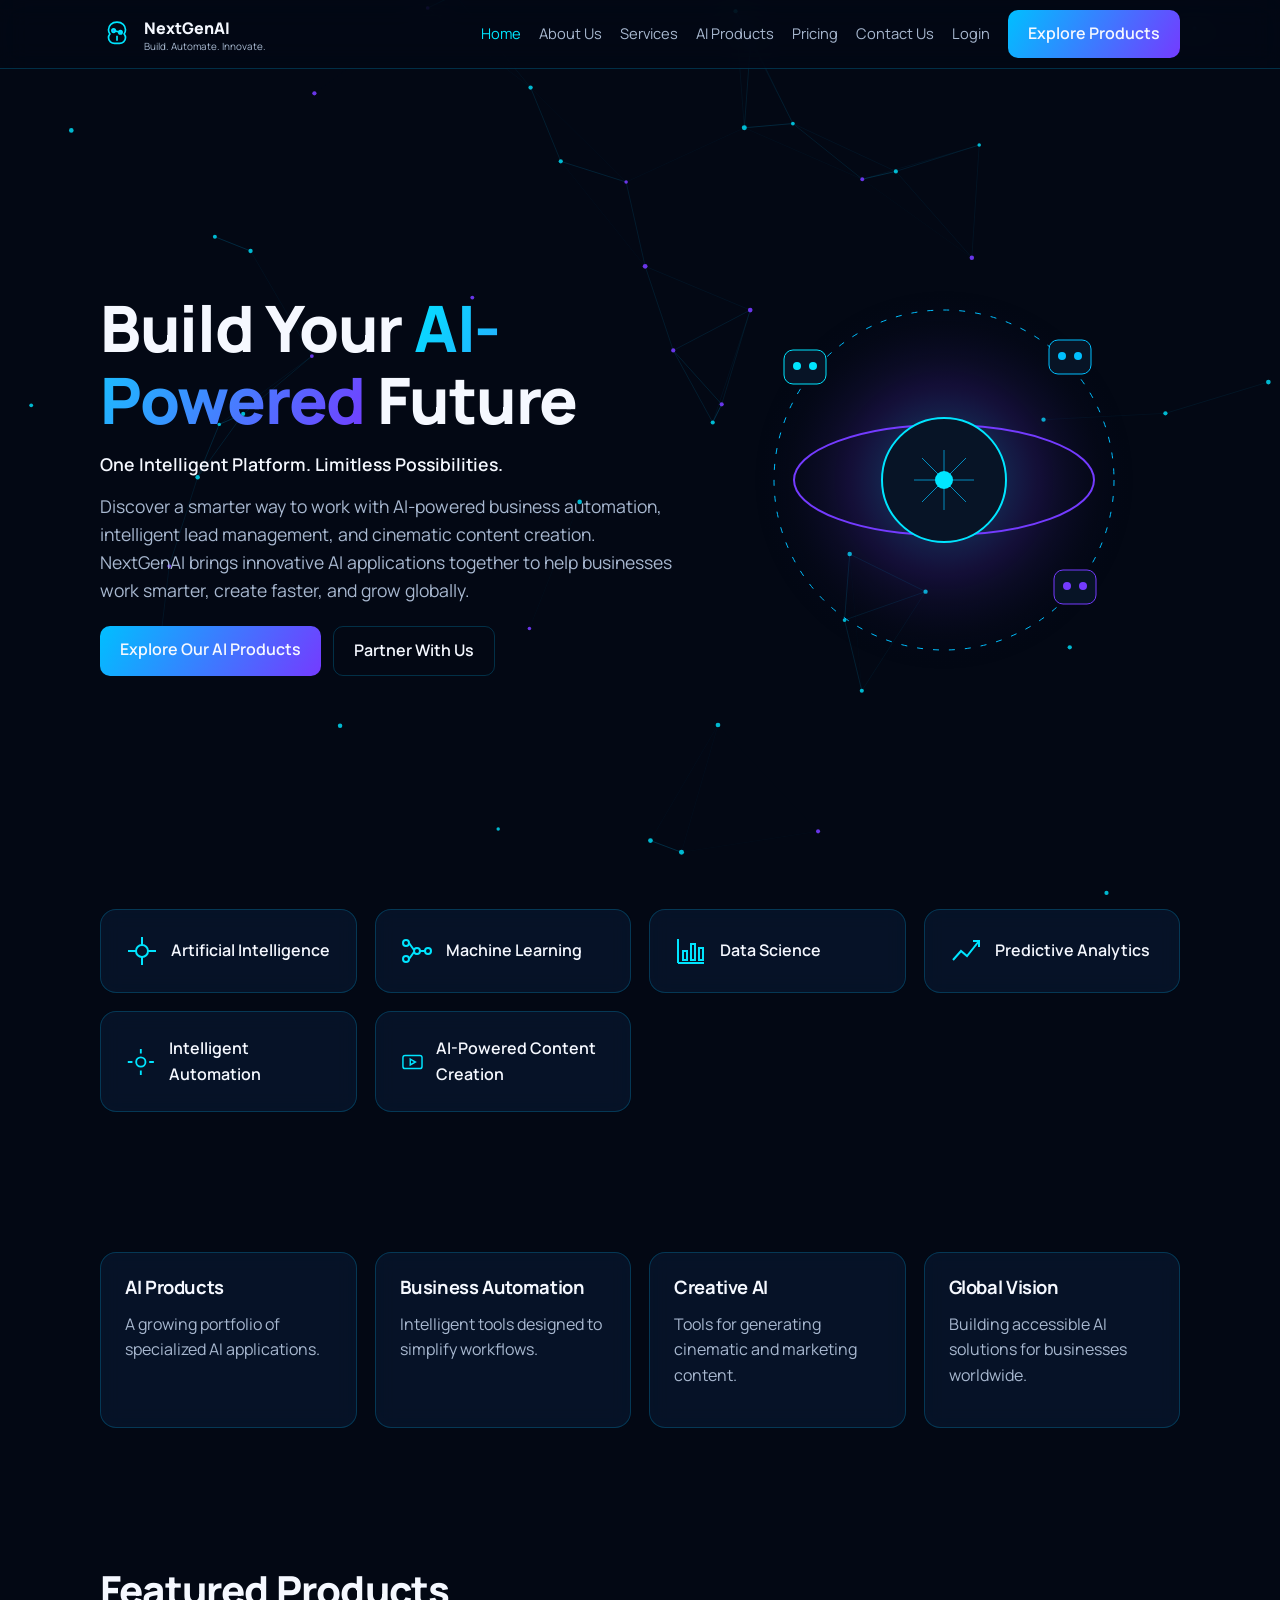
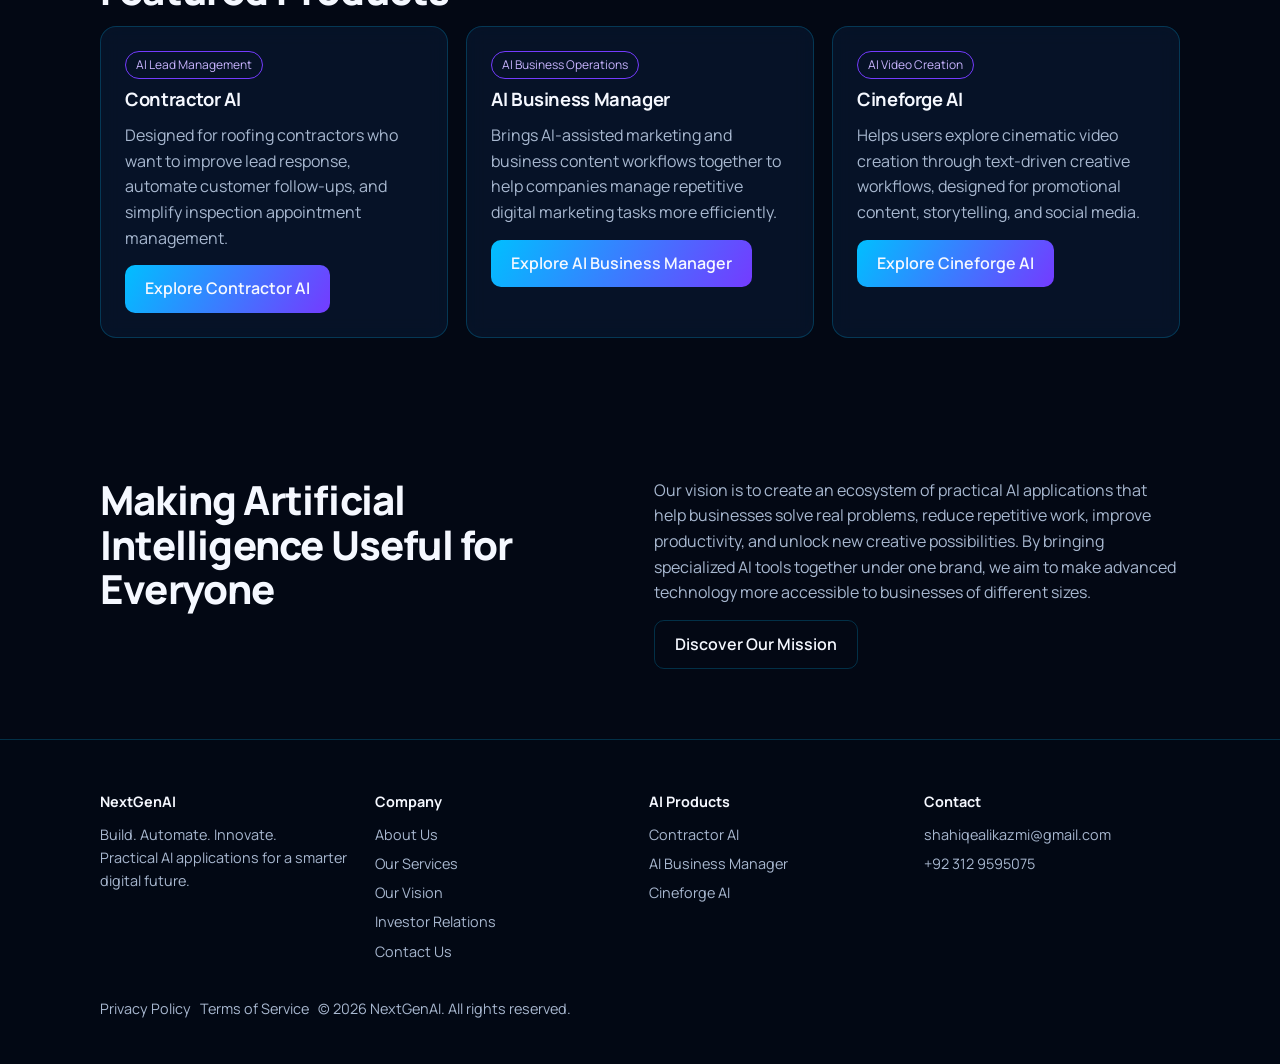
==== index.html @ dbac98a6 "Add files via upload" ====
<!DOCTYPE html><html lang="en"><head><meta charset="utf-8"><meta name="viewport" content="width=device-width,initial-scale=1"><title>NextGenAI | AI Products, Business Automation & Creative AI</title>
<meta name="description" content="NextGenAI builds practical AI applications for lead management, business automation and AI video creation."><meta property="og:title" content="NextGenAI | AI Products, Business Automation & Creative AI"><meta property="og:type" content="website"><meta property="og:url" content="https://YOUR-DOMAIN.vercel.app/">
<link rel="icon" href="data:image/svg+xml,%3Csvg xmlns=%27http://www.w3.org/2000/svg%27 viewBox=%270 0 10 10%27%3E%3Ctext y=%279%27 font-size=%279%27%3E%F0%9F%A7%A0%3C/text%3E%3C/svg%3E"><link rel="stylesheet" href="https://fonts.googleapis.com/css2?family=Manrope:wght@400;600;800&display=swap"><link rel="stylesheet" href="/style.css"></head><body>
<canvas id="bg" aria-hidden="true"></canvas><header><nav aria-label="Main"><div class="w"><a class="logo" href="/" aria-label="NextGenAI home"><svg width="34" height="34" viewBox="0 0 40 40" fill="none" stroke="#00E5FF" stroke-width="2" aria-hidden="true"><path d="M20 6c-6 0-10 4-10 9 0 2 .6 3.600 1.600 5-1 1.200-1.600 2.800-1.600 4.500 0 4 3.500 6.500 7 6.500h6c3.500 0 7-2.500 7-6.500 0-1.700-.6-3.300-1.600-4.500 1-1.400 1.600-3 1.600-5 0-5-4-9-10-9z"/><circle cx="16" cy="16" r="2" fill="#743BFF"/><circle cx="24" cy="18" r="2" fill="#00BFFF"/><path d="M16 16l8 2M20 22v6"/></svg><span>NextGenAI<small>Build. Automate. Innovate.</small></span></a><button id="mb" aria-expanded="false" aria-controls="lk">Menu</button><div class="links" id="lk"><a href="/" class=on aria-current=page>Home</a><a href="/about">About Us</a><a href="/services">Services</a><a href="/products">AI Products</a><a href="/pricing">Pricing</a><a href="/contact">Contact Us</a><a href="https://ai-business-manager-alpha.vercel.app/login" target="_blank" rel="noopener">Login</a></div><a class="btn p" href="/products">Explore Products</a></div></nav></header>
<main><section><div class="w hero"><div><h1>Build Your <span class="g">AI-Powered</span> Future</h1><p class="lead" style="color:var(--tx);font-weight:600">One Intelligent Platform. Limitless Possibilities.</p><p class="lead">Discover a smarter way to work with AI-powered business automation, intelligent lead management, and cinematic content creation. NextGenAI brings innovative AI applications together to help businesses work smarter, create faster, and grow globally.</p><div class="cta"><a class="btn p" href="/products">Explore Our AI Products</a><a class="btn" href="/contact#invest">Partner With Us</a></div></div><div class="core" aria-hidden="true"><svg viewBox="0 0 400 400"><defs><radialGradient id="rg"><stop offset="0" stop-color="#00E5FF" stop-opacity=".8"/><stop offset=".5" stop-color="#743BFF" stop-opacity=".3"/><stop offset="1" stop-opacity="0"/></radialGradient></defs><circle cx="200" cy="200" r="190" fill="url(#rg)" opacity=".5"/><circle class="ring" cx="200" cy="200" r="170" stroke="#00BFFF" stroke-dasharray="6 10"/><ellipse class="ring r2" cx="200" cy="200" rx="150" ry="55" stroke="#743BFF" stroke-width="2"/><circle cx="200" cy="200" r="62" fill="#071426" stroke="#00E5FF" stroke-width="2"/><path d="M170 200h60M200 170v60M178 178l44 44M222 178l-44 44" stroke="#00BFFF" opacity=".7"/><circle cx="200" cy="200" r="9" fill="#00E5FF"/><g class="bot"><rect x="40" y="70" width="42" height="34" rx="9" fill="#071426" stroke="#00E5FF"/><circle cx="53" cy="86" r="4" fill="#00E5FF"/><circle cx="69" cy="86" r="4" fill="#00E5FF"/></g><g class="bot"><rect x="310" y="290" width="42" height="34" rx="9" fill="#071426" stroke="#743BFF"/><circle cx="323" cy="306" r="4" fill="#743BFF"/><circle cx="339" cy="306" r="4" fill="#743BFF"/></g><g class="bot"><rect x="305" y="60" width="42" height="34" rx="9" fill="#071426" stroke="#00BFFF"/><circle cx="318" cy="76" r="4" fill="#00BFFF"/><circle cx="334" cy="76" r="4" fill="#00BFFF"/></g></svg></div></div></section>
<section><div class="w"><div class="grid"><div class="card" style="display:flex;gap:12px;align-items:center;font-weight:600"><svg width="34" height="34" viewBox="0 0 34 34" fill="none" stroke="#00E5FF" stroke-width="2" aria-hidden="true"><circle cx="17" cy="17" r="6"/><path d="M17 3v8M17 23v8M3 17h8M23 17h8"/></svg>Artificial Intelligence</div><div class="card" style="display:flex;gap:12px;align-items:center;font-weight:600"><svg width="34" height="34" viewBox="0 0 34 34" fill="none" stroke="#00E5FF" stroke-width="2" aria-hidden="true"><circle cx="6" cy="9" r="3"/><circle cx="6" cy="25" r="3"/><circle cx="17" cy="17" r="3"/><circle cx="28" cy="17" r="3"/><path d="M9 9l5 7M9 25l5-7M20 17h5"/></svg>Machine Learning</div><div class="card" style="display:flex;gap:12px;align-items:center;font-weight:600"><svg width="34" height="34" viewBox="0 0 34 34" fill="none" stroke="#00E5FF" stroke-width="2" aria-hidden="true"><path d="M4 29V5M4 29h26"/><rect x="9" y="17" width="4" height="9"/><rect x="17" y="10" width="4" height="16"/><rect x="25" y="14" width="4" height="12"/></svg>Data Science</div><div class="card" style="display:flex;gap:12px;align-items:center;font-weight:600"><svg width="34" height="34" viewBox="0 0 34 34" fill="none" stroke="#00E5FF" stroke-width="2" aria-hidden="true"><path d="M4 26l8-9 6 5 12-15M24 7h6v6"/></svg>Predictive Analytics</div><div class="card" style="display:flex;gap:12px;align-items:center;font-weight:600"><svg width="34" height="34" viewBox="0 0 34 34" fill="none" stroke="#00E5FF" stroke-width="2" aria-hidden="true"><circle cx="17" cy="17" r="5"/><path d="M17 3v5M17 26v5M3 17h5M26 17h5"/></svg>Intelligent Automation</div><div class="card" style="display:flex;gap:12px;align-items:center;font-weight:600"><svg width="34" height="34" viewBox="0 0 34 34" fill="none" stroke="#00E5FF" stroke-width="2" aria-hidden="true"><rect x="4" y="8" width="26" height="18" rx="3"/><path d="M14 13l7 4-7 4z"/></svg>AI-Powered Content Creation</div></div></div></section>
<section><div class="w"><div class="grid"><div class="card"><h3>AI Products</h3><p>A growing portfolio of specialized AI applications.</p></div><div class="card"><h3>Business Automation</h3><p>Intelligent tools designed to simplify workflows.</p></div><div class="card"><h3>Creative AI</h3><p>Tools for generating cinematic and marketing content.</p></div><div class="card"><h3>Global Vision</h3><p>Building accessible AI solutions for businesses worldwide.</p></div></div></div></section>
<section><div class="w"><h2>Featured Products</h2><div class="grid"><div class="card"><span class="tag">AI Lead Management</span><h3>Contractor AI</h3><p>Designed for roofing contractors who want to improve lead response, automate customer follow-ups, and simplify inspection appointment management.</p><a class="btn p" href="https://contractorai-nine.vercel.app/" target="_blank" rel="noopener">Explore Contractor AI</a></div><div class="card"><span class="tag">AI Business Operations</span><h3>AI Business Manager</h3><p>Brings AI-assisted marketing and business content workflows together to help companies manage repetitive digital marketing tasks more efficiently.</p><a class="btn p" href="https://ai-business-manager-alpha.vercel.app/login" target="_blank" rel="noopener">Explore AI Business Manager</a></div><div class="card"><span class="tag">AI Video Creation</span><h3>Cineforge AI</h3><p>Helps users explore cinematic video creation through text-driven creative workflows, designed for promotional content, storytelling, and social media.</p><a class="btn p" href="https://cineforge-ai-zeta.vercel.app/" target="_blank" rel="noopener">Explore Cineforge AI</a></div></div></div></section>
<section><div class="w two"><h2>Making Artificial Intelligence Useful for Everyone</h2><div><p>Our vision is to create an ecosystem of practical AI applications that help businesses solve real problems, reduce repetitive work, improve productivity, and unlock new creative possibilities. By bringing specialized AI tools together under one brand, we aim to make advanced technology more accessible to businesses of different sizes.</p><a class="btn" href="/about">Discover Our Mission</a></div></div></section></main><footer><div class="w"><div class="grid"><div><h4>NextGenAI</h4><p>Build. Automate. Innovate.<br>Practical AI applications for a smarter digital future.</p></div><div><h4>Company</h4><a href="/about">About Us</a><a href="/services">Our Services</a><a href="/about#vision">Our Vision</a><a href="/contact#invest">Investor Relations</a><a href="/contact">Contact Us</a></div><div><h4>AI Products</h4><a href="https://contractorai-nine.vercel.app/" target="_blank" rel="noopener">Contractor AI</a><a href="https://ai-business-manager-alpha.vercel.app/login" target="_blank" rel="noopener">AI Business Manager</a><a href="https://cineforge-ai-zeta.vercel.app/" target="_blank" rel="noopener">Cineforge AI</a></div><div><h4>Contact</h4><a href="mailto:shahiqealikazmi@gmail.com">shahiqealikazmi@gmail.com</a><a href="tel:+923129595075">+92 312 9595075</a></div></div>
<p style="margin-top:28px"><a href="/privacy" style="display:inline">Privacy Policy</a> &nbsp; <a href="/terms" style="display:inline">Terms of Service</a> &nbsp; © <span id="yr"></span> NextGenAI. All rights reserved.</p></div></footer><script src="/app.js"></script></body></html>
---- style.css ----
:root{--bg:#030814;--blue:#00BFFF;--cyan:#00E5FF;--pur:#743BFF;--tx:#F5F8FF;--mut:#A8B8D0;--glass:rgba(10,28,56,.55);--bd:rgba(0,191,255,.22);color-scheme:dark}
*{box-sizing:border-box}html{scroll-behavior:smooth;scroll-padding-top:84px}
body{margin:0;background:var(--bg);color:var(--tx);font:400 16px/1.6 Manrope,Inter,system-ui,sans-serif;overflow-x:hidden}
#bg{position:fixed;inset:0;width:100%;height:100%;z-index:0;pointer-events:none}main,header,footer{position:relative;z-index:1}
a{color:inherit;text-decoration:none}:focus-visible{outline:2px solid var(--cyan);outline-offset:3px}
.w{max-width:1120px;margin:0 auto;padding:0 20px}section{padding:70px 0}
h1,h2,h3{line-height:1.12;margin:0 0 14px;letter-spacing:-.02em}h1{font-size:clamp(2.2rem,5.5vw,4rem);font-weight:800}h2{font-size:clamp(1.7rem,3.6vw,2.5rem);font-weight:800}h3{font-size:1.15rem}
p{margin:0 0 14px;color:var(--mut)}.lead{font-size:1.1rem;max-width:660px}
.g{background:linear-gradient(120deg,var(--cyan),var(--pur));-webkit-background-clip:text;background-clip:text;color:transparent}
nav{position:sticky;top:0;z-index:20;background:rgba(3,8,20,.65);backdrop-filter:blur(14px);-webkit-backdrop-filter:blur(14px);border-bottom:1px solid var(--bd)}
nav .w{display:flex;align-items:center;gap:18px;height:68px}.logo{display:flex;align-items:center;gap:10px;font-weight:800}.logo small{display:block;font-weight:400;font-size:.62rem;color:var(--mut);line-height:1}
.links{display:flex;gap:18px;margin-left:auto;font-size:.92rem}.links a{color:var(--mut)}.links a:hover,.links a.on{color:var(--cyan)}
.btn{display:inline-block;padding:11px 20px;border-radius:10px;font:inherit;font-weight:600;border:1px solid var(--bd);background:transparent;color:var(--tx);cursor:pointer;transition:box-shadow .25s}
.btn.p{background:linear-gradient(120deg,var(--blue),var(--pur));border:0}.btn:hover{box-shadow:0 0 22px rgba(0,229,255,.4)}
#mb{display:none;margin-left:auto;background:none;border:1px solid var(--bd);color:var(--tx);border-radius:8px;padding:8px 12px;font:inherit}
.hero{padding-top:60px;display:grid;grid-template-columns:1.1fr .9fr;gap:30px;align-items:center;min-height:70vh}.cta{display:flex;gap:12px;flex-wrap:wrap;margin-top:22px}
.core{max-width:400px;width:100%;margin:auto}.core svg{width:100%;overflow:visible}.ring{transform-origin:200px 200px;animation:spin 24s linear infinite;fill:none}.r2{animation-duration:36s;animation-direction:reverse}
@keyframes spin{to{transform:rotate(360deg)}}@keyframes fl{50%{transform:translateY(-12px)}}.bot{animation:fl 5s ease-in-out infinite}
.grid{display:grid;gap:18px;grid-template-columns:repeat(auto-fit,minmax(250px,1fr))}
.card{background:var(--glass);border:1px solid var(--bd);border-radius:16px;padding:24px;backdrop-filter:blur(10px);-webkit-backdrop-filter:blur(10px);transition:border-color .3s,box-shadow .3s}
.card:hover{border-color:var(--cyan);box-shadow:0 0 28px rgba(116,59,255,.35)}.dev{border-style:dashed}
.tag{display:inline-block;font-size:.75rem;padding:3px 10px;border-radius:99px;border:1px solid var(--pur);color:#c8b4ff;margin-bottom:10px}
ul{padding-left:18px;color:var(--mut);margin:0 0 16px}li{margin-bottom:5px}.two{display:grid;grid-template-columns:1fr 1fr;gap:28px;align-items:start}
.pic{width:110px;height:110px;border-radius:50%;border:2px dashed var(--bd);display:grid;place-items:center;color:var(--mut);font-size:.7rem;text-align:center;margin-bottom:14px}
form{display:grid;gap:12px}label{font-size:.85rem;color:var(--mut);display:grid;gap:5px}
input,select,textarea{background:rgba(3,8,20,.7);border:1px solid var(--bd);color:var(--tx);border-radius:10px;padding:11px 12px;font:inherit;width:100%}
.hp{position:absolute;left:-9999px;height:0;overflow:hidden}.chk{display:flex;gap:8px;align-items:flex-start;font-size:.8rem}.chk input{width:auto;margin-top:4px}
.st{min-height:1.4em;font-size:.9rem}.err{color:#ff8c9c}.ok{color:var(--cyan)}.note{font-size:.85rem;border-left:3px solid var(--pur);padding-left:12px}
.doc{max-width:760px}.doc h3{margin-top:24px}
footer{border-top:1px solid var(--bd);background:rgba(3,8,20,.75);padding:50px 0 30px;font-size:.9rem}footer .grid{grid-template-columns:repeat(auto-fit,minmax(190px,1fr))}footer h4{margin:0 0 10px}footer a{display:block;color:var(--mut);margin-bottom:6px}footer a:hover{color:var(--cyan)}
@media(max-width:860px){.links{display:none;position:absolute;top:68px;left:0;right:0;flex-direction:column;background:rgba(3,8,20,.97);padding:16px 20px;margin:0}.links.o{display:flex}#mb{display:block}nav .btn.p{display:none}.hero,.two{grid-template-columns:1fr}.hero{min-height:0}}
@media(prefers-reduced-motion:reduce){*{animation:none!important;transition:none!important}}
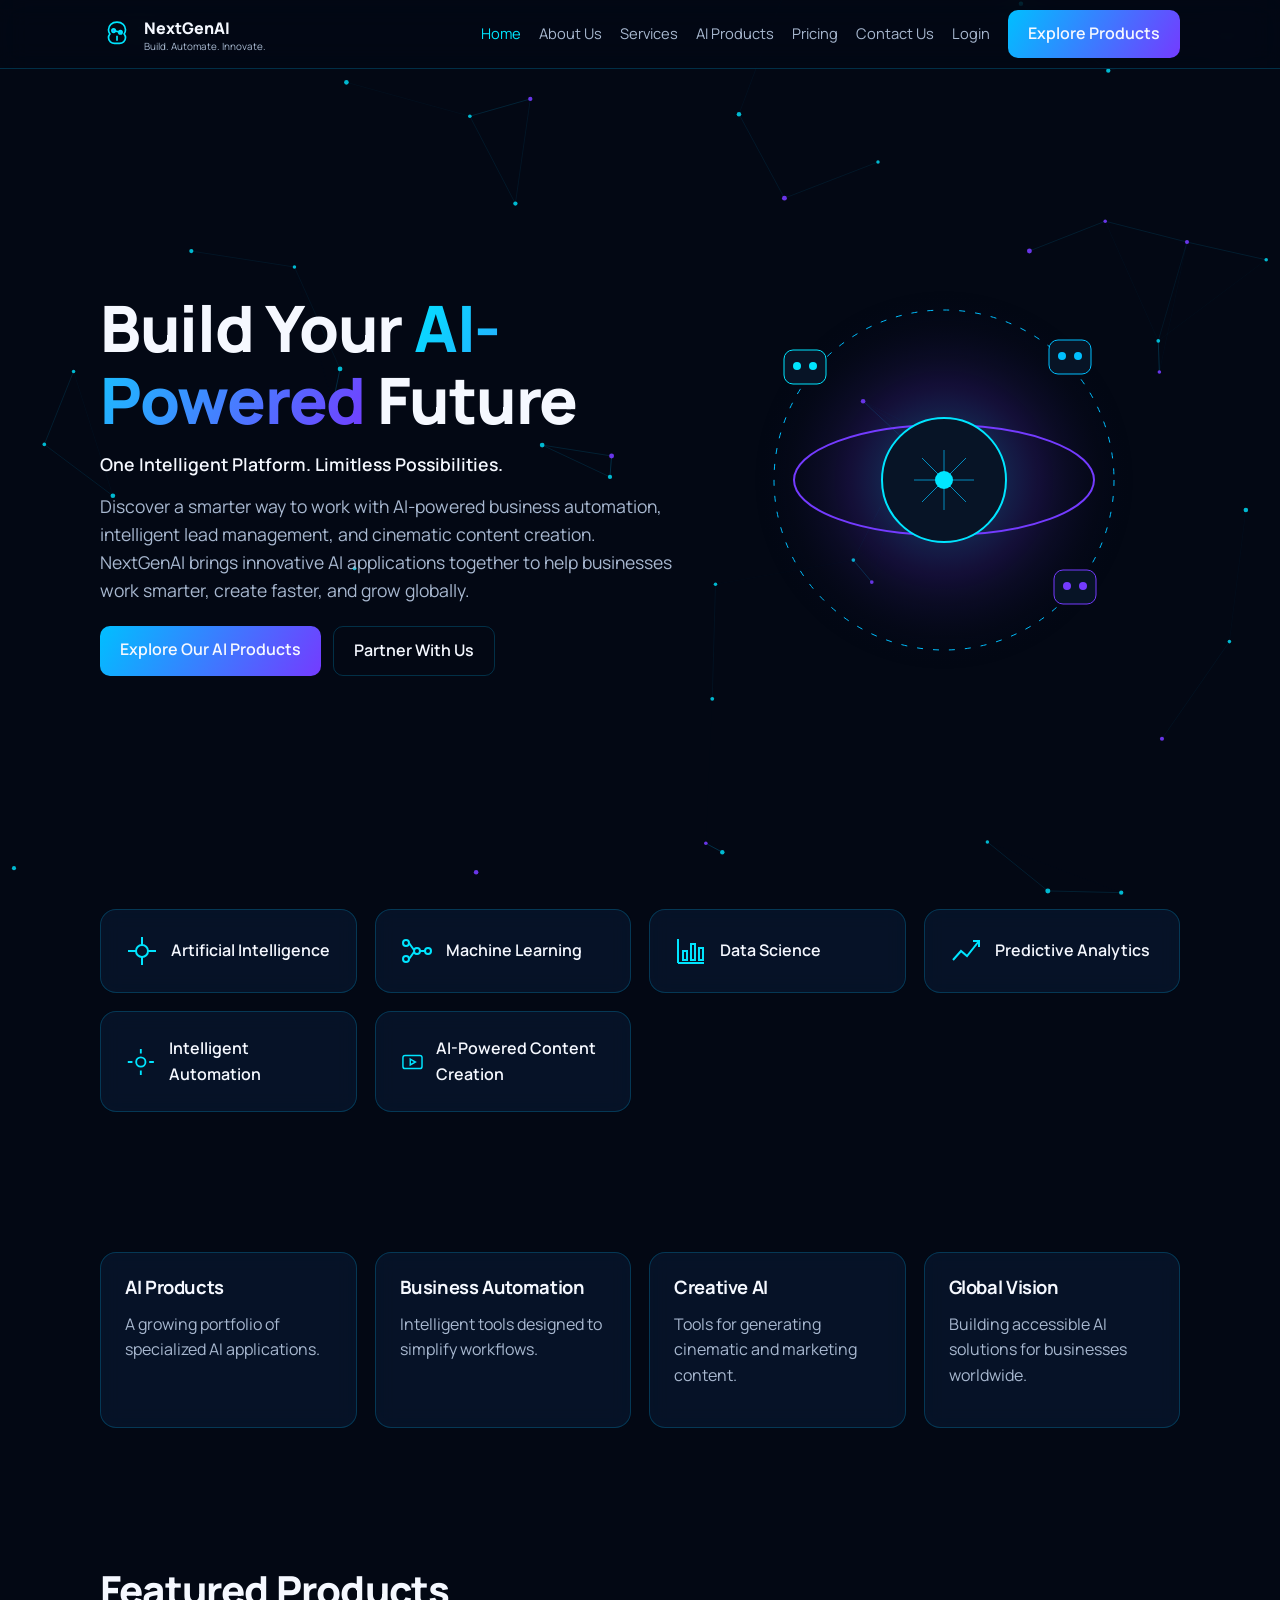
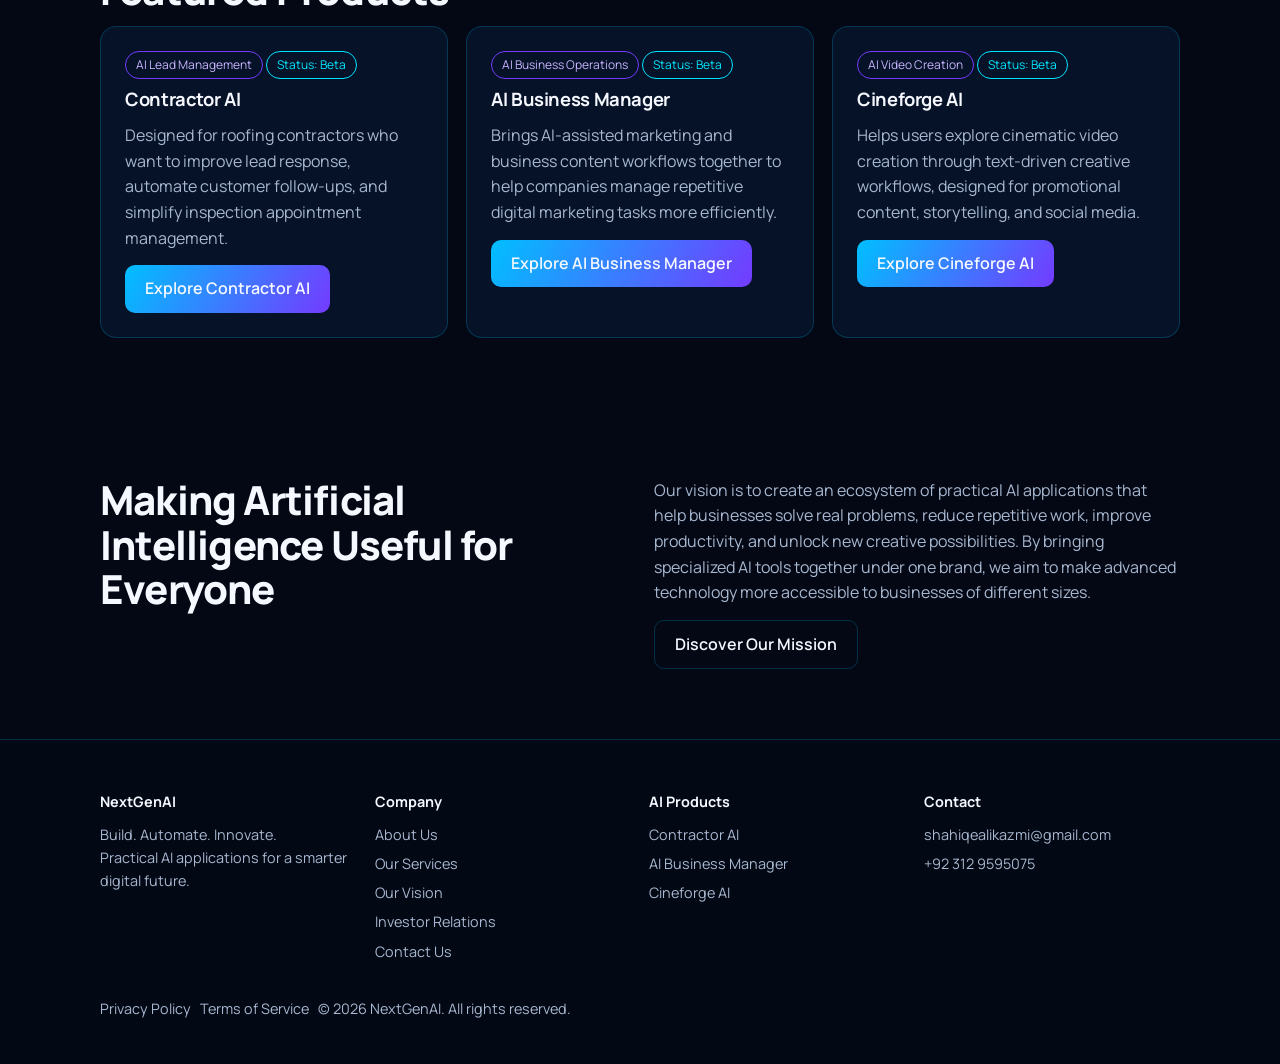
==== commit 8df09b9e: "Add files via upload" ====
--- a/index.html
+++ b/index.html
@@ -1,10 +1,10 @@
 <!DOCTYPE html><html lang="en"><head><meta charset="utf-8"><meta name="viewport" content="width=device-width,initial-scale=1"><title>NextGenAI | AI Products, Business Automation & Creative AI</title>
-<meta name="description" content="NextGenAI builds practical AI applications for lead management, business automation and AI video creation."><meta property="og:title" content="NextGenAI | AI Products, Business Automation & Creative AI"><meta property="og:type" content="website"><meta property="og:url" content="https://YOUR-DOMAIN.vercel.app/">
+<meta name="description" content="NextGenAI builds practical AI applications for lead management, business automation and AI video creation."><meta property="og:title" content="NextGenAI | AI Products, Business Automation & Creative AI"><meta property="og:type" content="website"><meta property="og:url" content="https://nextgenai-kappa.vercel.app/">
 <link rel="icon" href="data:image/svg+xml,%3Csvg xmlns=%27http://www.w3.org/2000/svg%27 viewBox=%270 0 10 10%27%3E%3Ctext y=%279%27 font-size=%279%27%3E%F0%9F%A7%A0%3C/text%3E%3C/svg%3E"><link rel="stylesheet" href="https://fonts.googleapis.com/css2?family=Manrope:wght@400;600;800&display=swap"><link rel="stylesheet" href="/style.css"></head><body>
 <canvas id="bg" aria-hidden="true"></canvas><header><nav aria-label="Main"><div class="w"><a class="logo" href="/" aria-label="NextGenAI home"><svg width="34" height="34" viewBox="0 0 40 40" fill="none" stroke="#00E5FF" stroke-width="2" aria-hidden="true"><path d="M20 6c-6 0-10 4-10 9 0 2 .6 3.600 1.600 5-1 1.200-1.600 2.800-1.600 4.500 0 4 3.500 6.500 7 6.500h6c3.500 0 7-2.500 7-6.500 0-1.700-.6-3.300-1.600-4.500 1-1.400 1.600-3 1.600-5 0-5-4-9-10-9z"/><circle cx="16" cy="16" r="2" fill="#743BFF"/><circle cx="24" cy="18" r="2" fill="#00BFFF"/><path d="M16 16l8 2M20 22v6"/></svg><span>NextGenAI<small>Build. Automate. Innovate.</small></span></a><button id="mb" aria-expanded="false" aria-controls="lk">Menu</button><div class="links" id="lk"><a href="/" class=on aria-current=page>Home</a><a href="/about">About Us</a><a href="/services">Services</a><a href="/products">AI Products</a><a href="/pricing">Pricing</a><a href="/contact">Contact Us</a><a href="https://ai-business-manager-alpha.vercel.app/login" target="_blank" rel="noopener">Login</a></div><a class="btn p" href="/products">Explore Products</a></div></nav></header>
 <main><section><div class="w hero"><div><h1>Build Your <span class="g">AI-Powered</span> Future</h1><p class="lead" style="color:var(--tx);font-weight:600">One Intelligent Platform. Limitless Possibilities.</p><p class="lead">Discover a smarter way to work with AI-powered business automation, intelligent lead management, and cinematic content creation. NextGenAI brings innovative AI applications together to help businesses work smarter, create faster, and grow globally.</p><div class="cta"><a class="btn p" href="/products">Explore Our AI Products</a><a class="btn" href="/contact#invest">Partner With Us</a></div></div><div class="core" aria-hidden="true"><svg viewBox="0 0 400 400"><defs><radialGradient id="rg"><stop offset="0" stop-color="#00E5FF" stop-opacity=".8"/><stop offset=".5" stop-color="#743BFF" stop-opacity=".3"/><stop offset="1" stop-opacity="0"/></radialGradient></defs><circle cx="200" cy="200" r="190" fill="url(#rg)" opacity=".5"/><circle class="ring" cx="200" cy="200" r="170" stroke="#00BFFF" stroke-dasharray="6 10"/><ellipse class="ring r2" cx="200" cy="200" rx="150" ry="55" stroke="#743BFF" stroke-width="2"/><circle cx="200" cy="200" r="62" fill="#071426" stroke="#00E5FF" stroke-width="2"/><path d="M170 200h60M200 170v60M178 178l44 44M222 178l-44 44" stroke="#00BFFF" opacity=".7"/><circle cx="200" cy="200" r="9" fill="#00E5FF"/><g class="bot"><rect x="40" y="70" width="42" height="34" rx="9" fill="#071426" stroke="#00E5FF"/><circle cx="53" cy="86" r="4" fill="#00E5FF"/><circle cx="69" cy="86" r="4" fill="#00E5FF"/></g><g class="bot"><rect x="310" y="290" width="42" height="34" rx="9" fill="#071426" stroke="#743BFF"/><circle cx="323" cy="306" r="4" fill="#743BFF"/><circle cx="339" cy="306" r="4" fill="#743BFF"/></g><g class="bot"><rect x="305" y="60" width="42" height="34" rx="9" fill="#071426" stroke="#00BFFF"/><circle cx="318" cy="76" r="4" fill="#00BFFF"/><circle cx="334" cy="76" r="4" fill="#00BFFF"/></g></svg></div></div></section>
 <section><div class="w"><div class="grid"><div class="card" style="display:flex;gap:12px;align-items:center;font-weight:600"><svg width="34" height="34" viewBox="0 0 34 34" fill="none" stroke="#00E5FF" stroke-width="2" aria-hidden="true"><circle cx="17" cy="17" r="6"/><path d="M17 3v8M17 23v8M3 17h8M23 17h8"/></svg>Artificial Intelligence</div><div class="card" style="display:flex;gap:12px;align-items:center;font-weight:600"><svg width="34" height="34" viewBox="0 0 34 34" fill="none" stroke="#00E5FF" stroke-width="2" aria-hidden="true"><circle cx="6" cy="9" r="3"/><circle cx="6" cy="25" r="3"/><circle cx="17" cy="17" r="3"/><circle cx="28" cy="17" r="3"/><path d="M9 9l5 7M9 25l5-7M20 17h5"/></svg>Machine Learning</div><div class="card" style="display:flex;gap:12px;align-items:center;font-weight:600"><svg width="34" height="34" viewBox="0 0 34 34" fill="none" stroke="#00E5FF" stroke-width="2" aria-hidden="true"><path d="M4 29V5M4 29h26"/><rect x="9" y="17" width="4" height="9"/><rect x="17" y="10" width="4" height="16"/><rect x="25" y="14" width="4" height="12"/></svg>Data Science</div><div class="card" style="display:flex;gap:12px;align-items:center;font-weight:600"><svg width="34" height="34" viewBox="0 0 34 34" fill="none" stroke="#00E5FF" stroke-width="2" aria-hidden="true"><path d="M4 26l8-9 6 5 12-15M24 7h6v6"/></svg>Predictive Analytics</div><div class="card" style="display:flex;gap:12px;align-items:center;font-weight:600"><svg width="34" height="34" viewBox="0 0 34 34" fill="none" stroke="#00E5FF" stroke-width="2" aria-hidden="true"><circle cx="17" cy="17" r="5"/><path d="M17 3v5M17 26v5M3 17h5M26 17h5"/></svg>Intelligent Automation</div><div class="card" style="display:flex;gap:12px;align-items:center;font-weight:600"><svg width="34" height="34" viewBox="0 0 34 34" fill="none" stroke="#00E5FF" stroke-width="2" aria-hidden="true"><rect x="4" y="8" width="26" height="18" rx="3"/><path d="M14 13l7 4-7 4z"/></svg>AI-Powered Content Creation</div></div></div></section>
 <section><div class="w"><div class="grid"><div class="card"><h3>AI Products</h3><p>A growing portfolio of specialized AI applications.</p></div><div class="card"><h3>Business Automation</h3><p>Intelligent tools designed to simplify workflows.</p></div><div class="card"><h3>Creative AI</h3><p>Tools for generating cinematic and marketing content.</p></div><div class="card"><h3>Global Vision</h3><p>Building accessible AI solutions for businesses worldwide.</p></div></div></div></section>
-<section><div class="w"><h2>Featured Products</h2><div class="grid"><div class="card"><span class="tag">AI Lead Management</span><h3>Contractor AI</h3><p>Designed for roofing contractors who want to improve lead response, automate customer follow-ups, and simplify inspection appointment management.</p><a class="btn p" href="https://contractorai-nine.vercel.app/" target="_blank" rel="noopener">Explore Contractor AI</a></div><div class="card"><span class="tag">AI Business Operations</span><h3>AI Business Manager</h3><p>Brings AI-assisted marketing and business content workflows together to help companies manage repetitive digital marketing tasks more efficiently.</p><a class="btn p" href="https://ai-business-manager-alpha.vercel.app/login" target="_blank" rel="noopener">Explore AI Business Manager</a></div><div class="card"><span class="tag">AI Video Creation</span><h3>Cineforge AI</h3><p>Helps users explore cinematic video creation through text-driven creative workflows, designed for promotional content, storytelling, and social media.</p><a class="btn p" href="https://cineforge-ai-zeta.vercel.app/" target="_blank" rel="noopener">Explore Cineforge AI</a></div></div></div></section>
+<section><div class="w"><h2>Featured Products</h2><div class="grid"><div class="card"><span class="tag">AI Lead Management</span> <span class="tag" style="border-color:var(--cyan);color:var(--cyan)">Status: Beta</span><h3>Contractor AI</h3><p>Designed for roofing contractors who want to improve lead response, automate customer follow-ups, and simplify inspection appointment management.</p><a class="btn p" href="https://contractorai-nine.vercel.app/" target="_blank" rel="noopener">Explore Contractor AI</a></div><div class="card"><span class="tag">AI Business Operations</span> <span class="tag" style="border-color:var(--cyan);color:var(--cyan)">Status: Beta</span><h3>AI Business Manager</h3><p>Brings AI-assisted marketing and business content workflows together to help companies manage repetitive digital marketing tasks more efficiently.</p><a class="btn p" href="https://ai-business-manager-alpha.vercel.app/login" target="_blank" rel="noopener">Explore AI Business Manager</a></div><div class="card"><span class="tag">AI Video Creation</span> <span class="tag" style="border-color:var(--cyan);color:var(--cyan)">Status: Beta</span><h3>Cineforge AI</h3><p>Helps users explore cinematic video creation through text-driven creative workflows, designed for promotional content, storytelling, and social media.</p><a class="btn p" href="https://cineforge-ai-zeta.vercel.app/" target="_blank" rel="noopener">Explore Cineforge AI</a></div></div></div></section>
 <section><div class="w two"><h2>Making Artificial Intelligence Useful for Everyone</h2><div><p>Our vision is to create an ecosystem of practical AI applications that help businesses solve real problems, reduce repetitive work, improve productivity, and unlock new creative possibilities. By bringing specialized AI tools together under one brand, we aim to make advanced technology more accessible to businesses of different sizes.</p><a class="btn" href="/about">Discover Our Mission</a></div></div></section></main><footer><div class="w"><div class="grid"><div><h4>NextGenAI</h4><p>Build. Automate. Innovate.<br>Practical AI applications for a smarter digital future.</p></div><div><h4>Company</h4><a href="/about">About Us</a><a href="/services">Our Services</a><a href="/about#vision">Our Vision</a><a href="/contact#invest">Investor Relations</a><a href="/contact">Contact Us</a></div><div><h4>AI Products</h4><a href="https://contractorai-nine.vercel.app/" target="_blank" rel="noopener">Contractor AI</a><a href="https://ai-business-manager-alpha.vercel.app/login" target="_blank" rel="noopener">AI Business Manager</a><a href="https://cineforge-ai-zeta.vercel.app/" target="_blank" rel="noopener">Cineforge AI</a></div><div><h4>Contact</h4><a href="mailto:shahiqealikazmi@gmail.com">shahiqealikazmi@gmail.com</a><a href="tel:+923129595075">+92 312 9595075</a></div></div>
 <p style="margin-top:28px"><a href="/privacy" style="display:inline">Privacy Policy</a> &nbsp; <a href="/terms" style="display:inline">Terms of Service</a> &nbsp; © <span id="yr"></span> NextGenAI. All rights reserved.</p></div></footer><script src="/app.js"></script></body></html>
--- a/style.css
+++ b/style.css
@@ -30,3 +30,5 @@
 footer{border-top:1px solid var(--bd);background:rgba(3,8,20,.75);padding:50px 0 30px;font-size:.9rem}footer .grid{grid-template-columns:repeat(auto-fit,minmax(190px,1fr))}footer h4{margin:0 0 10px}footer a{display:block;color:var(--mut);margin-bottom:6px}footer a:hover{color:var(--cyan)}
 @media(max-width:860px){.links{display:none;position:absolute;top:68px;left:0;right:0;flex-direction:column;background:rgba(3,8,20,.97);padding:16px 20px;margin:0}.links.o{display:flex}#mb{display:block}nav .btn.p{display:none}.hero,.two{grid-template-columns:1fr}.hero{min-height:0}}
 @media(prefers-reduced-motion:reduce){*{animation:none!important;transition:none!important}}
+@media(max-width:860px){section{padding:32px 0}.hero{padding-top:8px;gap:20px;min-height:0}h1{font-size:clamp(1.9rem,8vw,2.6rem)}.lead{font-size:1rem}.core{max-width:260px}.card{padding:18px}.cta .btn{flex:1;text-align:center}nav .w{height:60px}.links{top:60px}}
+header{z-index:30}.ph{width:160px;height:auto;border-radius:16px;border:2px solid var(--bd);margin-bottom:14px;display:block}@media(max-width:860px){.links{background:#071426;border-bottom:1px solid var(--bd);box-shadow:0 18px 40px rgba(0,0,0,.6);gap:0;max-height:calc(100vh - 60px);overflow-y:auto}.links a{color:var(--tx);font-size:1.05rem;padding:14px 4px;border-bottom:1px solid rgba(0,191,255,.12)}.links a.on{color:var(--cyan);font-weight:600}}
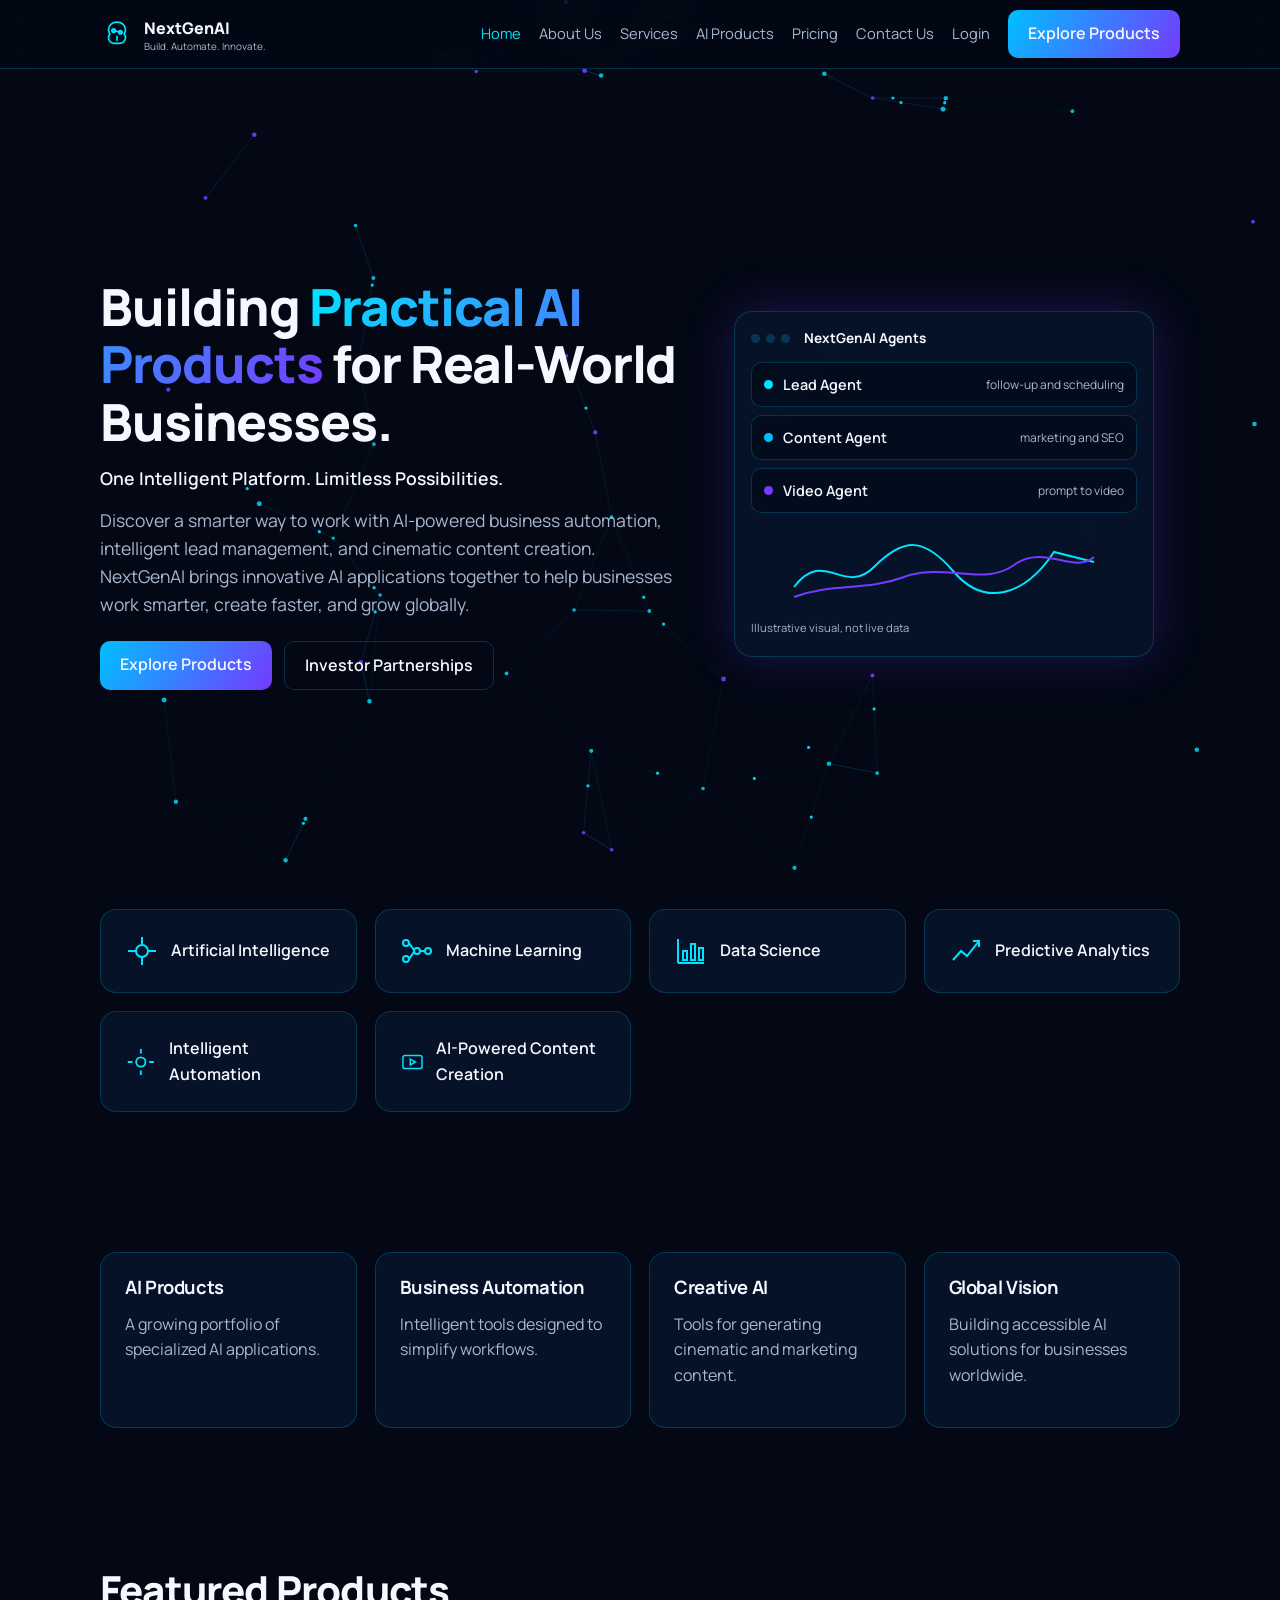
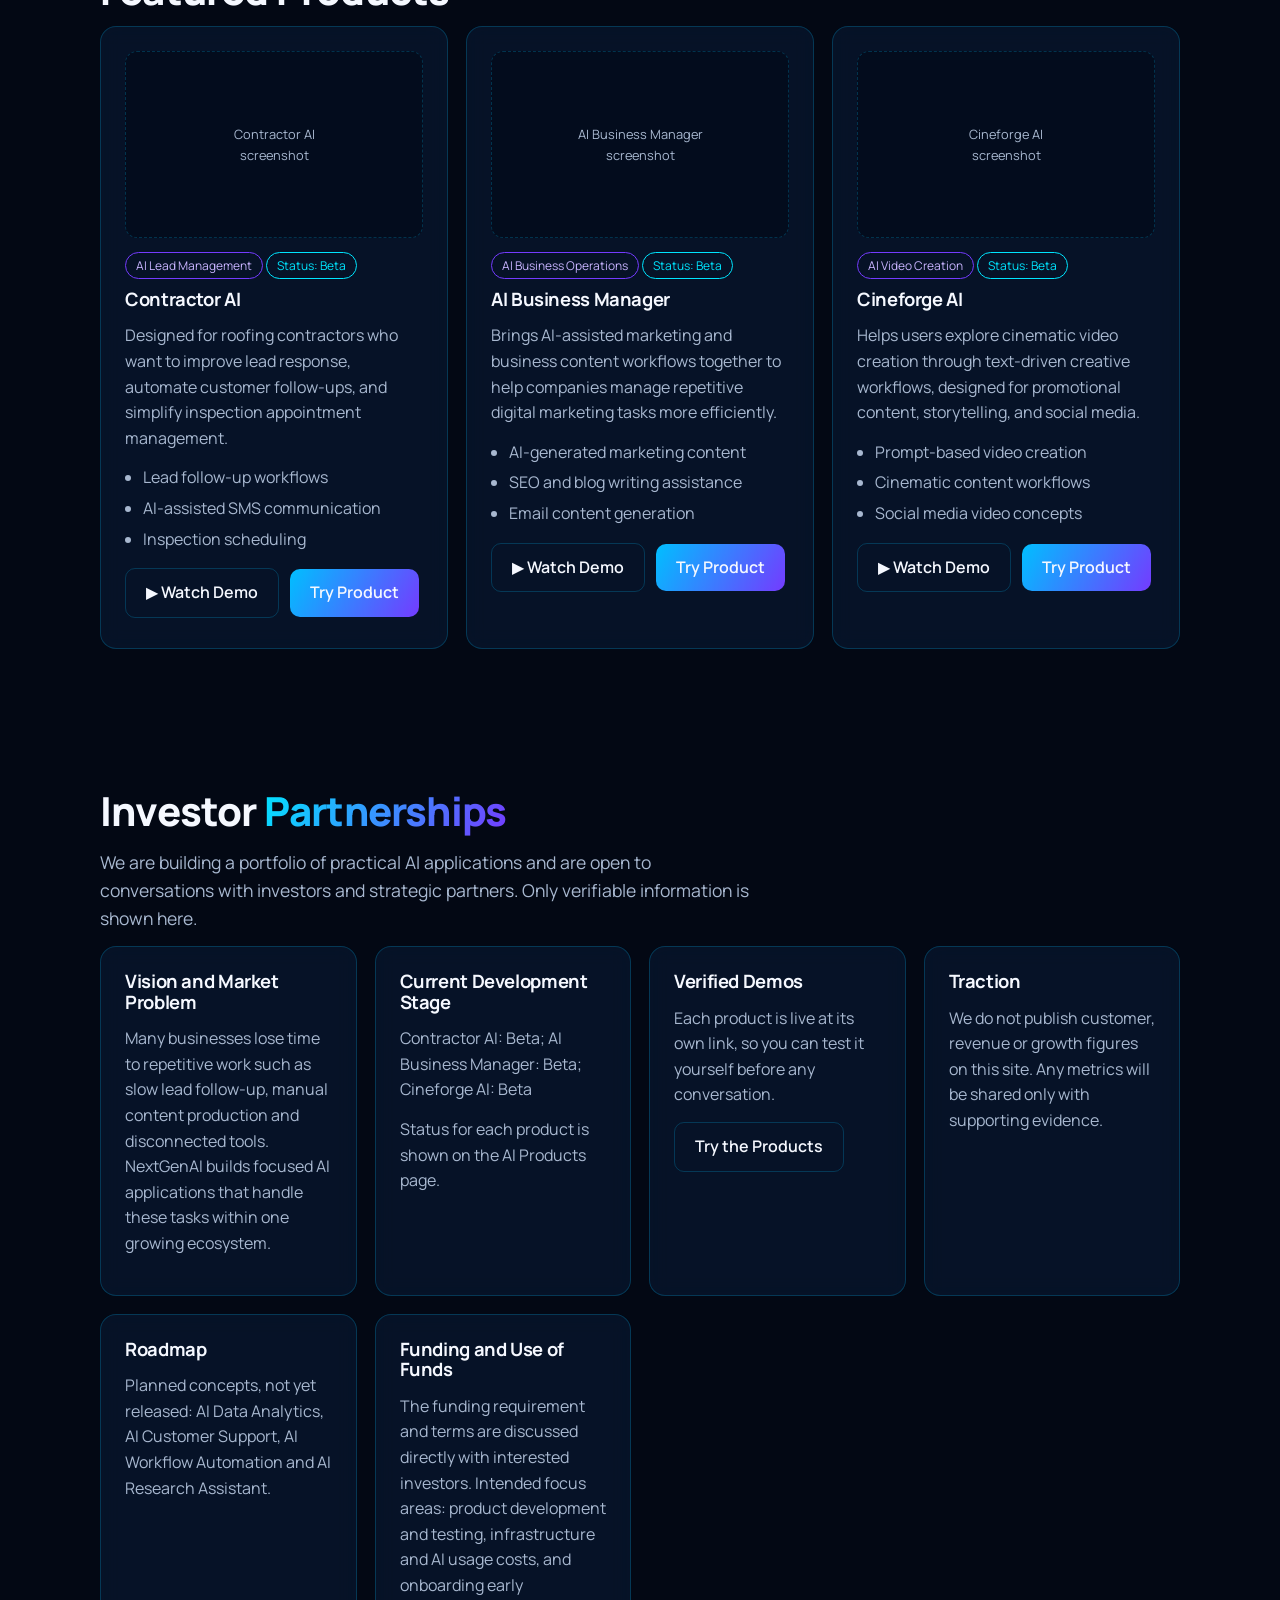
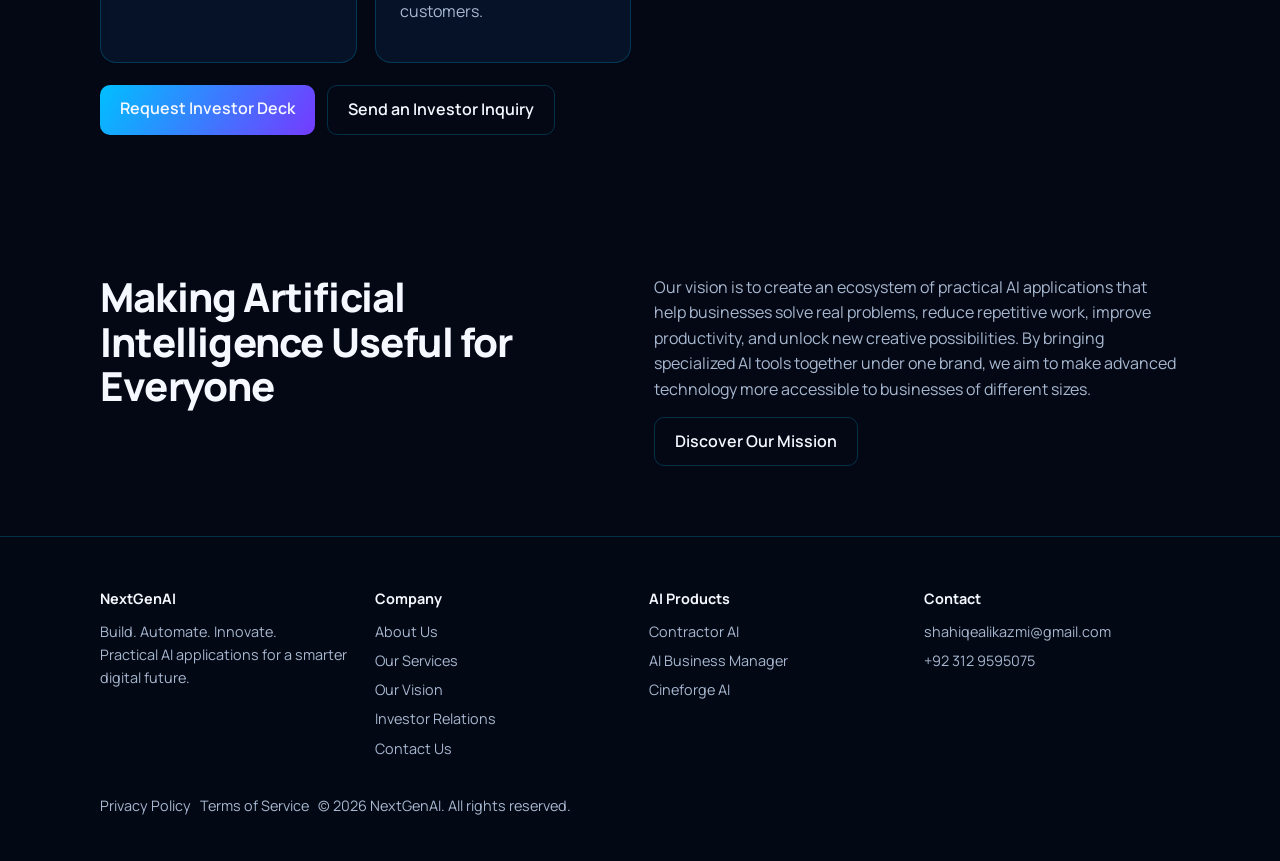
==== commit 11723635: "Add files via upload" ====
--- a/index.html
+++ b/index.html
@@ -2,9 +2,9 @@
 <meta name="description" content="NextGenAI builds practical AI applications for lead management, business automation and AI video creation."><meta property="og:title" content="NextGenAI | AI Products, Business Automation & Creative AI"><meta property="og:type" content="website"><meta property="og:url" content="https://nextgenai-kappa.vercel.app/">
 <link rel="icon" href="data:image/svg+xml,%3Csvg xmlns=%27http://www.w3.org/2000/svg%27 viewBox=%270 0 10 10%27%3E%3Ctext y=%279%27 font-size=%279%27%3E%F0%9F%A7%A0%3C/text%3E%3C/svg%3E"><link rel="stylesheet" href="https://fonts.googleapis.com/css2?family=Manrope:wght@400;600;800&display=swap"><link rel="stylesheet" href="/style.css"></head><body>
 <canvas id="bg" aria-hidden="true"></canvas><header><nav aria-label="Main"><div class="w"><a class="logo" href="/" aria-label="NextGenAI home"><svg width="34" height="34" viewBox="0 0 40 40" fill="none" stroke="#00E5FF" stroke-width="2" aria-hidden="true"><path d="M20 6c-6 0-10 4-10 9 0 2 .6 3.600 1.600 5-1 1.200-1.600 2.800-1.600 4.500 0 4 3.500 6.500 7 6.500h6c3.500 0 7-2.500 7-6.500 0-1.700-.6-3.300-1.600-4.500 1-1.400 1.600-3 1.600-5 0-5-4-9-10-9z"/><circle cx="16" cy="16" r="2" fill="#743BFF"/><circle cx="24" cy="18" r="2" fill="#00BFFF"/><path d="M16 16l8 2M20 22v6"/></svg><span>NextGenAI<small>Build. Automate. Innovate.</small></span></a><button id="mb" aria-expanded="false" aria-controls="lk">Menu</button><div class="links" id="lk"><a href="/" class=on aria-current=page>Home</a><a href="/about">About Us</a><a href="/services">Services</a><a href="/products">AI Products</a><a href="/pricing">Pricing</a><a href="/contact">Contact Us</a><a href="https://ai-business-manager-alpha.vercel.app/login" target="_blank" rel="noopener">Login</a></div><a class="btn p" href="/products">Explore Products</a></div></nav></header>
-<main><section><div class="w hero"><div><h1>Build Your <span class="g">AI-Powered</span> Future</h1><p class="lead" style="color:var(--tx);font-weight:600">One Intelligent Platform. Limitless Possibilities.</p><p class="lead">Discover a smarter way to work with AI-powered business automation, intelligent lead management, and cinematic content creation. NextGenAI brings innovative AI applications together to help businesses work smarter, create faster, and grow globally.</p><div class="cta"><a class="btn p" href="/products">Explore Our AI Products</a><a class="btn" href="/contact#invest">Partner With Us</a></div></div><div class="core" aria-hidden="true"><svg viewBox="0 0 400 400"><defs><radialGradient id="rg"><stop offset="0" stop-color="#00E5FF" stop-opacity=".8"/><stop offset=".5" stop-color="#743BFF" stop-opacity=".3"/><stop offset="1" stop-opacity="0"/></radialGradient></defs><circle cx="200" cy="200" r="190" fill="url(#rg)" opacity=".5"/><circle class="ring" cx="200" cy="200" r="170" stroke="#00BFFF" stroke-dasharray="6 10"/><ellipse class="ring r2" cx="200" cy="200" rx="150" ry="55" stroke="#743BFF" stroke-width="2"/><circle cx="200" cy="200" r="62" fill="#071426" stroke="#00E5FF" stroke-width="2"/><path d="M170 200h60M200 170v60M178 178l44 44M222 178l-44 44" stroke="#00BFFF" opacity=".7"/><circle cx="200" cy="200" r="9" fill="#00E5FF"/><g class="bot"><rect x="40" y="70" width="42" height="34" rx="9" fill="#071426" stroke="#00E5FF"/><circle cx="53" cy="86" r="4" fill="#00E5FF"/><circle cx="69" cy="86" r="4" fill="#00E5FF"/></g><g class="bot"><rect x="310" y="290" width="42" height="34" rx="9" fill="#071426" stroke="#743BFF"/><circle cx="323" cy="306" r="4" fill="#743BFF"/><circle cx="339" cy="306" r="4" fill="#743BFF"/></g><g class="bot"><rect x="305" y="60" width="42" height="34" rx="9" fill="#071426" stroke="#00BFFF"/><circle cx="318" cy="76" r="4" fill="#00BFFF"/><circle cx="334" cy="76" r="4" fill="#00BFFF"/></g></svg></div></div></section>
+<main><section><div class="w hero"><div><h1>Building <span class="g">Practical AI Products</span> for Real-World Businesses.</h1><p class="lead" style="color:var(--tx);font-weight:600">One Intelligent Platform. Limitless Possibilities.</p><p class="lead">Discover a smarter way to work with AI-powered business automation, intelligent lead management, and cinematic content creation. NextGenAI brings innovative AI applications together to help businesses work smarter, create faster, and grow globally.</p><div class="cta"><a class="btn p" href="/products">Explore Products</a><a class="btn" href="/#investors">Investor Partnerships</a></div></div><div class="dash" aria-hidden="true"><div class="dh"><i></i><i></i><i></i><b>NextGenAI Agents</b></div><div class="ag"><span class="dot"></span>Lead Agent<em>follow-up and scheduling</em></div><div class="ag"><span class="dot d2"></span>Content Agent<em>marketing and SEO</em></div><div class="ag"><span class="dot d3"></span>Video Agent<em>prompt to video</em></div><svg viewBox="0 0 300 80" class="gr"><path class="pl" d="M0 60C30 20 50 70 80 40S130 10 160 45 230 70 260 25L300 35"/><path class="pl p2" d="M0 70C40 55 70 65 110 50S190 60 220 38 280 48 300 30"/></svg><small>Illustrative visual, not live data</small></div></div></section>
 <section><div class="w"><div class="grid"><div class="card" style="display:flex;gap:12px;align-items:center;font-weight:600"><svg width="34" height="34" viewBox="0 0 34 34" fill="none" stroke="#00E5FF" stroke-width="2" aria-hidden="true"><circle cx="17" cy="17" r="6"/><path d="M17 3v8M17 23v8M3 17h8M23 17h8"/></svg>Artificial Intelligence</div><div class="card" style="display:flex;gap:12px;align-items:center;font-weight:600"><svg width="34" height="34" viewBox="0 0 34 34" fill="none" stroke="#00E5FF" stroke-width="2" aria-hidden="true"><circle cx="6" cy="9" r="3"/><circle cx="6" cy="25" r="3"/><circle cx="17" cy="17" r="3"/><circle cx="28" cy="17" r="3"/><path d="M9 9l5 7M9 25l5-7M20 17h5"/></svg>Machine Learning</div><div class="card" style="display:flex;gap:12px;align-items:center;font-weight:600"><svg width="34" height="34" viewBox="0 0 34 34" fill="none" stroke="#00E5FF" stroke-width="2" aria-hidden="true"><path d="M4 29V5M4 29h26"/><rect x="9" y="17" width="4" height="9"/><rect x="17" y="10" width="4" height="16"/><rect x="25" y="14" width="4" height="12"/></svg>Data Science</div><div class="card" style="display:flex;gap:12px;align-items:center;font-weight:600"><svg width="34" height="34" viewBox="0 0 34 34" fill="none" stroke="#00E5FF" stroke-width="2" aria-hidden="true"><path d="M4 26l8-9 6 5 12-15M24 7h6v6"/></svg>Predictive Analytics</div><div class="card" style="display:flex;gap:12px;align-items:center;font-weight:600"><svg width="34" height="34" viewBox="0 0 34 34" fill="none" stroke="#00E5FF" stroke-width="2" aria-hidden="true"><circle cx="17" cy="17" r="5"/><path d="M17 3v5M17 26v5M3 17h5M26 17h5"/></svg>Intelligent Automation</div><div class="card" style="display:flex;gap:12px;align-items:center;font-weight:600"><svg width="34" height="34" viewBox="0 0 34 34" fill="none" stroke="#00E5FF" stroke-width="2" aria-hidden="true"><rect x="4" y="8" width="26" height="18" rx="3"/><path d="M14 13l7 4-7 4z"/></svg>AI-Powered Content Creation</div></div></div></section>
 <section><div class="w"><div class="grid"><div class="card"><h3>AI Products</h3><p>A growing portfolio of specialized AI applications.</p></div><div class="card"><h3>Business Automation</h3><p>Intelligent tools designed to simplify workflows.</p></div><div class="card"><h3>Creative AI</h3><p>Tools for generating cinematic and marketing content.</p></div><div class="card"><h3>Global Vision</h3><p>Building accessible AI solutions for businesses worldwide.</p></div></div></div></section>
-<section><div class="w"><h2>Featured Products</h2><div class="grid"><div class="card"><span class="tag">AI Lead Management</span> <span class="tag" style="border-color:var(--cyan);color:var(--cyan)">Status: Beta</span><h3>Contractor AI</h3><p>Designed for roofing contractors who want to improve lead response, automate customer follow-ups, and simplify inspection appointment management.</p><a class="btn p" href="https://contractorai-nine.vercel.app/" target="_blank" rel="noopener">Explore Contractor AI</a></div><div class="card"><span class="tag">AI Business Operations</span> <span class="tag" style="border-color:var(--cyan);color:var(--cyan)">Status: Beta</span><h3>AI Business Manager</h3><p>Brings AI-assisted marketing and business content workflows together to help companies manage repetitive digital marketing tasks more efficiently.</p><a class="btn p" href="https://ai-business-manager-alpha.vercel.app/login" target="_blank" rel="noopener">Explore AI Business Manager</a></div><div class="card"><span class="tag">AI Video Creation</span> <span class="tag" style="border-color:var(--cyan);color:var(--cyan)">Status: Beta</span><h3>Cineforge AI</h3><p>Helps users explore cinematic video creation through text-driven creative workflows, designed for promotional content, storytelling, and social media.</p><a class="btn p" href="https://cineforge-ai-zeta.vercel.app/" target="_blank" rel="noopener">Explore Cineforge AI</a></div></div></div></section>
-<section><div class="w two"><h2>Making Artificial Intelligence Useful for Everyone</h2><div><p>Our vision is to create an ecosystem of practical AI applications that help businesses solve real problems, reduce repetitive work, improve productivity, and unlock new creative possibilities. By bringing specialized AI tools together under one brand, we aim to make advanced technology more accessible to businesses of different sizes.</p><a class="btn" href="/about">Discover Our Mission</a></div></div></section></main><footer><div class="w"><div class="grid"><div><h4>NextGenAI</h4><p>Build. Automate. Innovate.<br>Practical AI applications for a smarter digital future.</p></div><div><h4>Company</h4><a href="/about">About Us</a><a href="/services">Our Services</a><a href="/about#vision">Our Vision</a><a href="/contact#invest">Investor Relations</a><a href="/contact">Contact Us</a></div><div><h4>AI Products</h4><a href="https://contractorai-nine.vercel.app/" target="_blank" rel="noopener">Contractor AI</a><a href="https://ai-business-manager-alpha.vercel.app/login" target="_blank" rel="noopener">AI Business Manager</a><a href="https://cineforge-ai-zeta.vercel.app/" target="_blank" rel="noopener">Cineforge AI</a></div><div><h4>Contact</h4><a href="mailto:shahiqealikazmi@gmail.com">shahiqealikazmi@gmail.com</a><a href="tel:+923129595075">+92 312 9595075</a></div></div>
-<p style="margin-top:28px"><a href="/privacy" style="display:inline">Privacy Policy</a> &nbsp; <a href="/terms" style="display:inline">Terms of Service</a> &nbsp; © <span id="yr"></span> NextGenAI. All rights reserved.</p></div></footer><script src="/app.js"></script></body></html>+<section><div class="w"><h2>Featured Products</h2><div class="grid"><div class="card"><div class="shot"><span>Contractor AI<br>screenshot</span><img src="/shots/contractor-ai.jpg" alt="Contractor AI product screenshot" loading="lazy" onerror="this.remove()"></div><span class="tag">AI Lead Management</span> <span class="tag" style="border-color:var(--cyan);color:var(--cyan)">Status: Beta</span><h3>Contractor AI</h3><p>Designed for roofing contractors who want to improve lead response, automate customer follow-ups, and simplify inspection appointment management.</p><ul><li>Lead follow-up workflows</li><li>AI-assisted SMS communication</li><li>Inspection scheduling</li></ul><button class="btn" type="button" data-yt="tNHEoTeff9o" data-v=1>&#9654; Watch Demo</button> <a class="btn p" href="https://contractorai-nine.vercel.app/" target="_blank" rel="noopener">Try Product</a></div><div class="card"><div class="shot"><span>AI Business Manager<br>screenshot</span><img src="/shots/business-manager.jpg" alt="AI Business Manager product screenshot" loading="lazy" onerror="this.remove()"></div><span class="tag">AI Business Operations</span> <span class="tag" style="border-color:var(--cyan);color:var(--cyan)">Status: Beta</span><h3>AI Business Manager</h3><p>Brings AI-assisted marketing and business content workflows together to help companies manage repetitive digital marketing tasks more efficiently.</p><ul><li>AI-generated marketing content</li><li>SEO and blog writing assistance</li><li>Email content generation</li></ul><button class="btn" type="button" data-yt="Bd-15ptoWt8">&#9654; Watch Demo</button> <a class="btn p" href="https://ai-business-manager-alpha.vercel.app/login" target="_blank" rel="noopener">Try Product</a></div><div class="card"><div class="shot"><span>Cineforge AI<br>screenshot</span><img src="/shots/cineforge-ai.jpg" alt="Cineforge AI product screenshot" loading="lazy" onerror="this.remove()"></div><span class="tag">AI Video Creation</span> <span class="tag" style="border-color:var(--cyan);color:var(--cyan)">Status: Beta</span><h3>Cineforge AI</h3><p>Helps users explore cinematic video creation through text-driven creative workflows, designed for promotional content, storytelling, and social media.</p><ul><li>Prompt-based video creation</li><li>Cinematic content workflows</li><li>Social media video concepts</li></ul><button class="btn" type="button" data-yt="-tIBgOhHvDQ">&#9654; Watch Demo</button> <a class="btn p" href="https://cineforge-ai-zeta.vercel.app/" target="_blank" rel="noopener">Try Product</a></div></div></div></section>
+<section id="investors"><div class="w"><h2>Investor <span class="g">Partnerships</span></h2><p class="lead">We are building a portfolio of practical AI applications and are open to conversations with investors and strategic partners. Only verifiable information is shown here.</p><div class="grid"><div class="card"><h3>Vision and Market Problem</h3><p>Many businesses lose time to repetitive work such as slow lead follow-up, manual content production and disconnected tools. NextGenAI builds focused AI applications that handle these tasks within one growing ecosystem.</p></div><div class="card"><h3>Current Development Stage</h3><p>Contractor AI: Beta; AI Business Manager: Beta; Cineforge AI: Beta</p><p>Status for each product is shown on the AI Products page.</p></div><div class="card"><h3>Verified Demos</h3><p>Each product is live at its own link, so you can test it yourself before any conversation.</p><a class="btn" href="/products">Try the Products</a></div><div class="card"><h3>Traction</h3><p>We do not publish customer, revenue or growth figures on this site. Any metrics will be shared only with supporting evidence.</p></div><div class="card"><h3>Roadmap</h3><p>Planned concepts, not yet released: AI Data Analytics, AI Customer Support, AI Workflow Automation and AI Research Assistant.</p></div><div class="card"><h3>Funding and Use of Funds</h3><p>The funding requirement and terms are discussed directly with interested investors. Intended focus areas: product development and testing, infrastructure and AI usage costs, and onboarding early customers.</p></div></div><div class="cta"><a class="btn p" href="mailto:shahiqealikazmi@gmail.com?subject=Investor%20Deck%20Request&body=Hello%2C%20please%20send%20the%20NextGenAI%20investor%20deck.">Request Investor Deck</a><a class="btn" href="/contact#invest">Send an Investor Inquiry</a></div></div></section><section><div class="w two"><h2>Making Artificial Intelligence Useful for Everyone</h2><div><p>Our vision is to create an ecosystem of practical AI applications that help businesses solve real problems, reduce repetitive work, improve productivity, and unlock new creative possibilities. By bringing specialized AI tools together under one brand, we aim to make advanced technology more accessible to businesses of different sizes.</p><a class="btn" href="/about">Discover Our Mission</a></div></div></section></main><footer><div class="w"><div class="grid"><div><h4>NextGenAI</h4><p>Build. Automate. Innovate.<br>Practical AI applications for a smarter digital future.</p></div><div><h4>Company</h4><a href="/about">About Us</a><a href="/services">Our Services</a><a href="/about#vision">Our Vision</a><a href="/contact#invest">Investor Relations</a><a href="/contact">Contact Us</a></div><div><h4>AI Products</h4><a href="https://contractorai-nine.vercel.app/" target="_blank" rel="noopener">Contractor AI</a><a href="https://ai-business-manager-alpha.vercel.app/login" target="_blank" rel="noopener">AI Business Manager</a><a href="https://cineforge-ai-zeta.vercel.app/" target="_blank" rel="noopener">Cineforge AI</a></div><div><h4>Contact</h4><a href="mailto:shahiqealikazmi@gmail.com">shahiqealikazmi@gmail.com</a><a href="tel:+923129595075">+92 312 9595075</a></div></div>
+<p style="margin-top:28px"><a href="/privacy" style="display:inline">Privacy Policy</a> &nbsp; <a href="/terms" style="display:inline">Terms of Service</a> &nbsp; © <span id="yr"></span> NextGenAI. All rights reserved.</p></div></footer><div id="vm" hidden role="dialog" aria-modal="true" aria-label="Product demo video"><div class="vb"><button type="button" id="vx" aria-label="Close video">&times;</button><div id="vf"></div></div></div><script src="/app.js"></script></body></html>
--- a/style.css
+++ b/style.css
@@ -31,4 +31,12 @@
 @media(max-width:860px){.links{display:none;position:absolute;top:68px;left:0;right:0;flex-direction:column;background:rgba(3,8,20,.97);padding:16px 20px;margin:0}.links.o{display:flex}#mb{display:block}nav .btn.p{display:none}.hero,.two{grid-template-columns:1fr}.hero{min-height:0}}
 @media(prefers-reduced-motion:reduce){*{animation:none!important;transition:none!important}}
 @media(max-width:860px){section{padding:32px 0}.hero{padding-top:8px;gap:20px;min-height:0}h1{font-size:clamp(1.9rem,8vw,2.6rem)}.lead{font-size:1rem}.core{max-width:260px}.card{padding:18px}.cta .btn{flex:1;text-align:center}nav .w{height:60px}.links{top:60px}}
-header{z-index:30}.ph{width:160px;height:auto;border-radius:16px;border:2px solid var(--bd);margin-bottom:14px;display:block}@media(max-width:860px){.links{background:#071426;border-bottom:1px solid var(--bd);box-shadow:0 18px 40px rgba(0,0,0,.6);gap:0;max-height:calc(100vh - 60px);overflow-y:auto}.links a{color:var(--tx);font-size:1.05rem;padding:14px 4px;border-bottom:1px solid rgba(0,191,255,.12)}.links a.on{color:var(--cyan);font-weight:600}}+header{z-index:30}.ph{width:160px;height:auto;border-radius:16px;border:2px solid var(--bd);margin-bottom:14px;display:block}@media(max-width:860px){.links{background:#071426;border-bottom:1px solid var(--bd);box-shadow:0 18px 40px rgba(0,0,0,.6);gap:0;max-height:calc(100vh - 60px);overflow-y:auto}.links a{color:var(--tx);font-size:1.05rem;padding:14px 4px;border-bottom:1px solid rgba(0,191,255,.12)}.links a.on{color:var(--cyan);font-weight:600}}.dash{max-width:420px;width:100%;margin:auto;background:var(--glass);border:1px solid var(--bd);border-radius:18px;padding:16px;backdrop-filter:blur(10px);-webkit-backdrop-filter:blur(10px);box-shadow:0 0 50px rgba(116,59,255,.25);animation:fl 6s ease-in-out infinite}
+.dh{display:flex;gap:6px;align-items:center;margin-bottom:12px}.dh i{width:9px;height:9px;border-radius:50%;background:var(--bd)}.dh b{margin-left:8px;font-size:.85rem}
+.ag{display:flex;align-items:center;gap:10px;padding:10px 12px;margin-bottom:8px;border:1px solid var(--bd);border-radius:10px;font-weight:600;font-size:.9rem;background:rgba(3,8,20,.5)}.ag em{margin-left:auto;font-style:normal;font-weight:400;font-size:.75rem;color:var(--mut)}
+.dot{width:9px;height:9px;border-radius:50%;background:var(--cyan);animation:pu 2s infinite}.d2{background:var(--blue);animation-delay:.6s}.d3{background:var(--pur);animation-delay:1.2s}@keyframes pu{50%{box-shadow:0 0 0 7px rgba(0,229,255,0);opacity:.5}}
+.gr{width:100%;height:80px;margin-top:6px}.pl{fill:none;stroke:var(--cyan);stroke-width:2;stroke-dasharray:400;animation:dr 6s ease-in-out infinite alternate}.p2{stroke:var(--pur);animation-delay:-2s}@keyframes dr{from{stroke-dashoffset:400}to{stroke-dashoffset:0}}.dash small{color:var(--mut);font-size:.7rem}
+.shot{position:relative;aspect-ratio:16/10;border:1px dashed var(--bd);border-radius:12px;margin-bottom:14px;overflow:hidden;display:grid;place-items:center;text-align:center;color:var(--mut);font-size:.8rem;background:rgba(3,8,20,.5)}.shot img{position:absolute;inset:0;width:100%;height:100%;object-fit:cover}
+.hero h1{font-size:clamp(1.9rem,4.2vw,3.2rem)}
+#vm{position:fixed;inset:0;z-index:100;background:rgba(3,8,20,.88);display:grid;place-items:center;padding:16px}#vm[hidden]{display:none}.vb{position:relative;width:min(900px,100%)}#vf{aspect-ratio:16/9;width:100%;background:#000;border-radius:12px;overflow:hidden;border:1px solid var(--bd)}#vf iframe{width:100%;height:100%;border:0}#vx{position:absolute;right:0;top:-44px;background:none;border:1px solid var(--bd);color:var(--tx);border-radius:8px;width:38px;height:38px;font-size:1.4rem;cursor:pointer}[data-yt]{margin-right:8px;margin-bottom:6px}
+#vm.v .vb{width:min(360px,100%,calc(78vh*9/16))}#vm.v #vf{aspect-ratio:9/16}
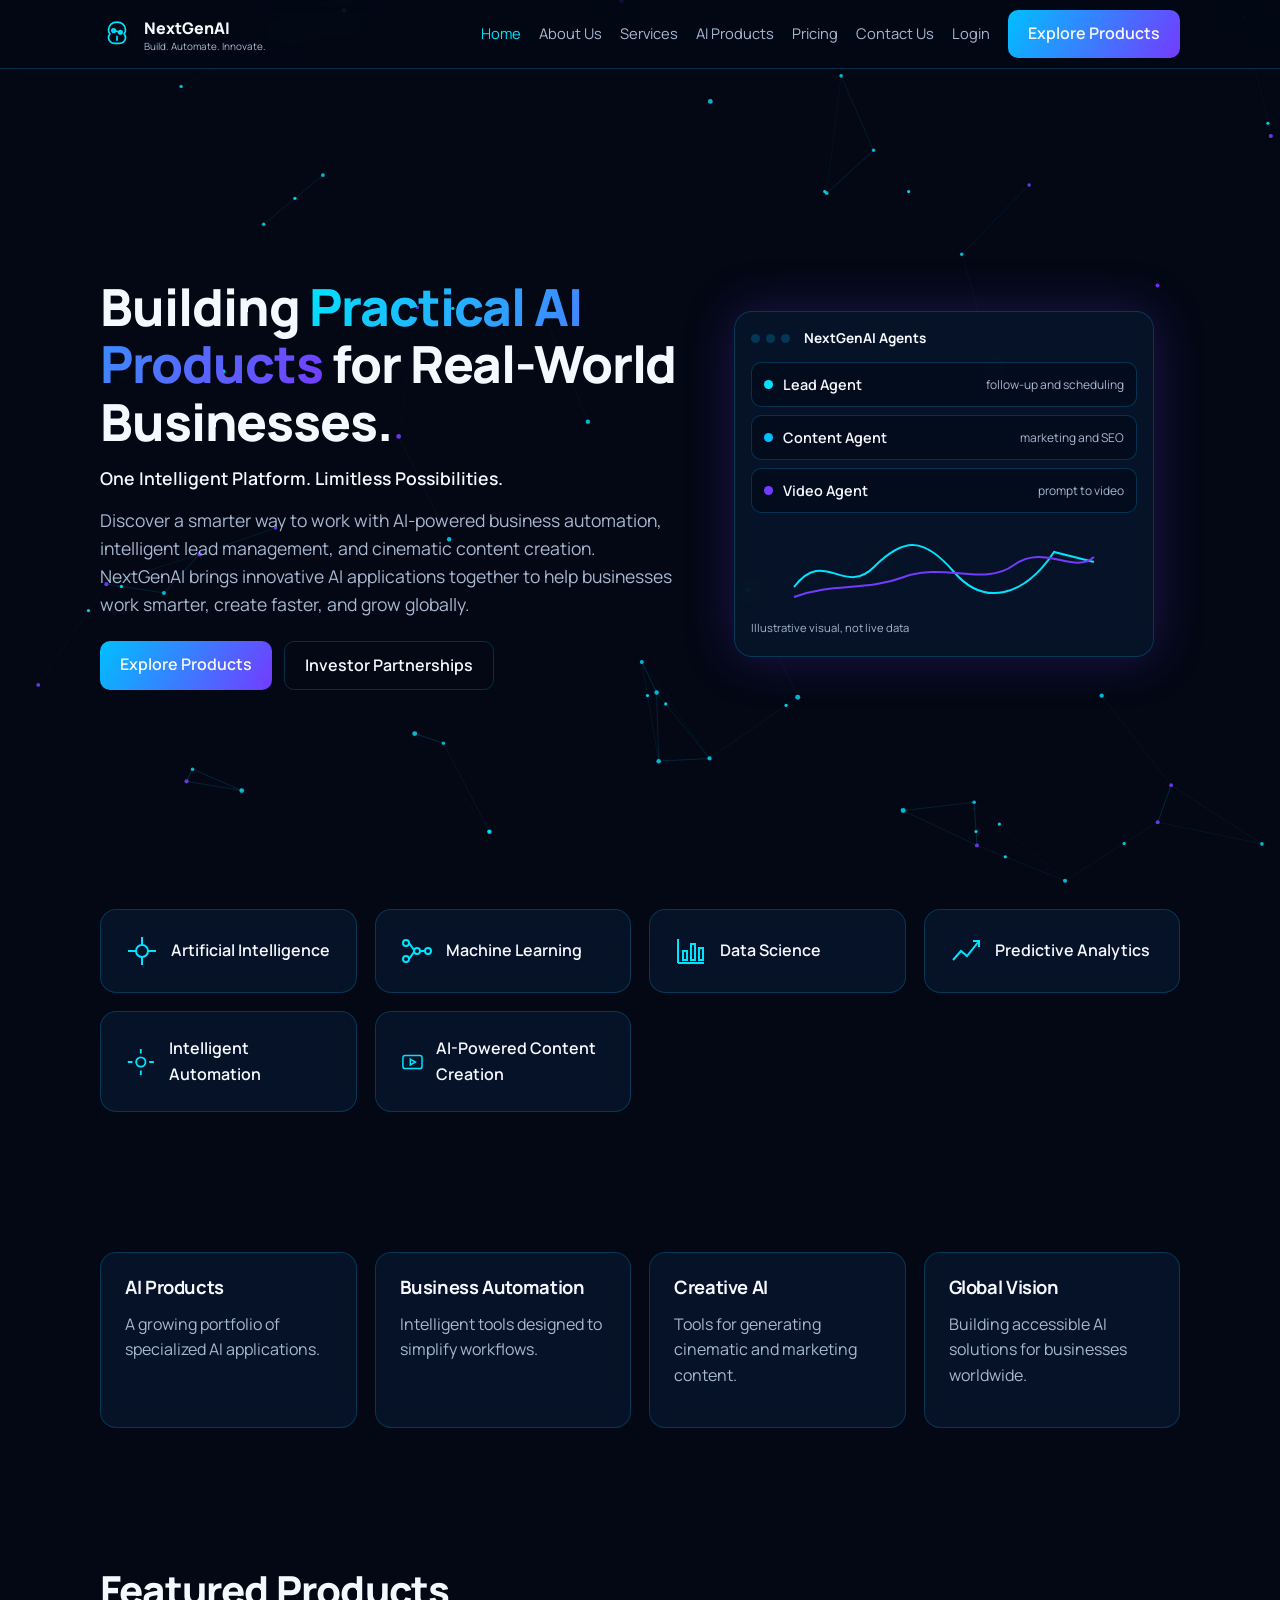
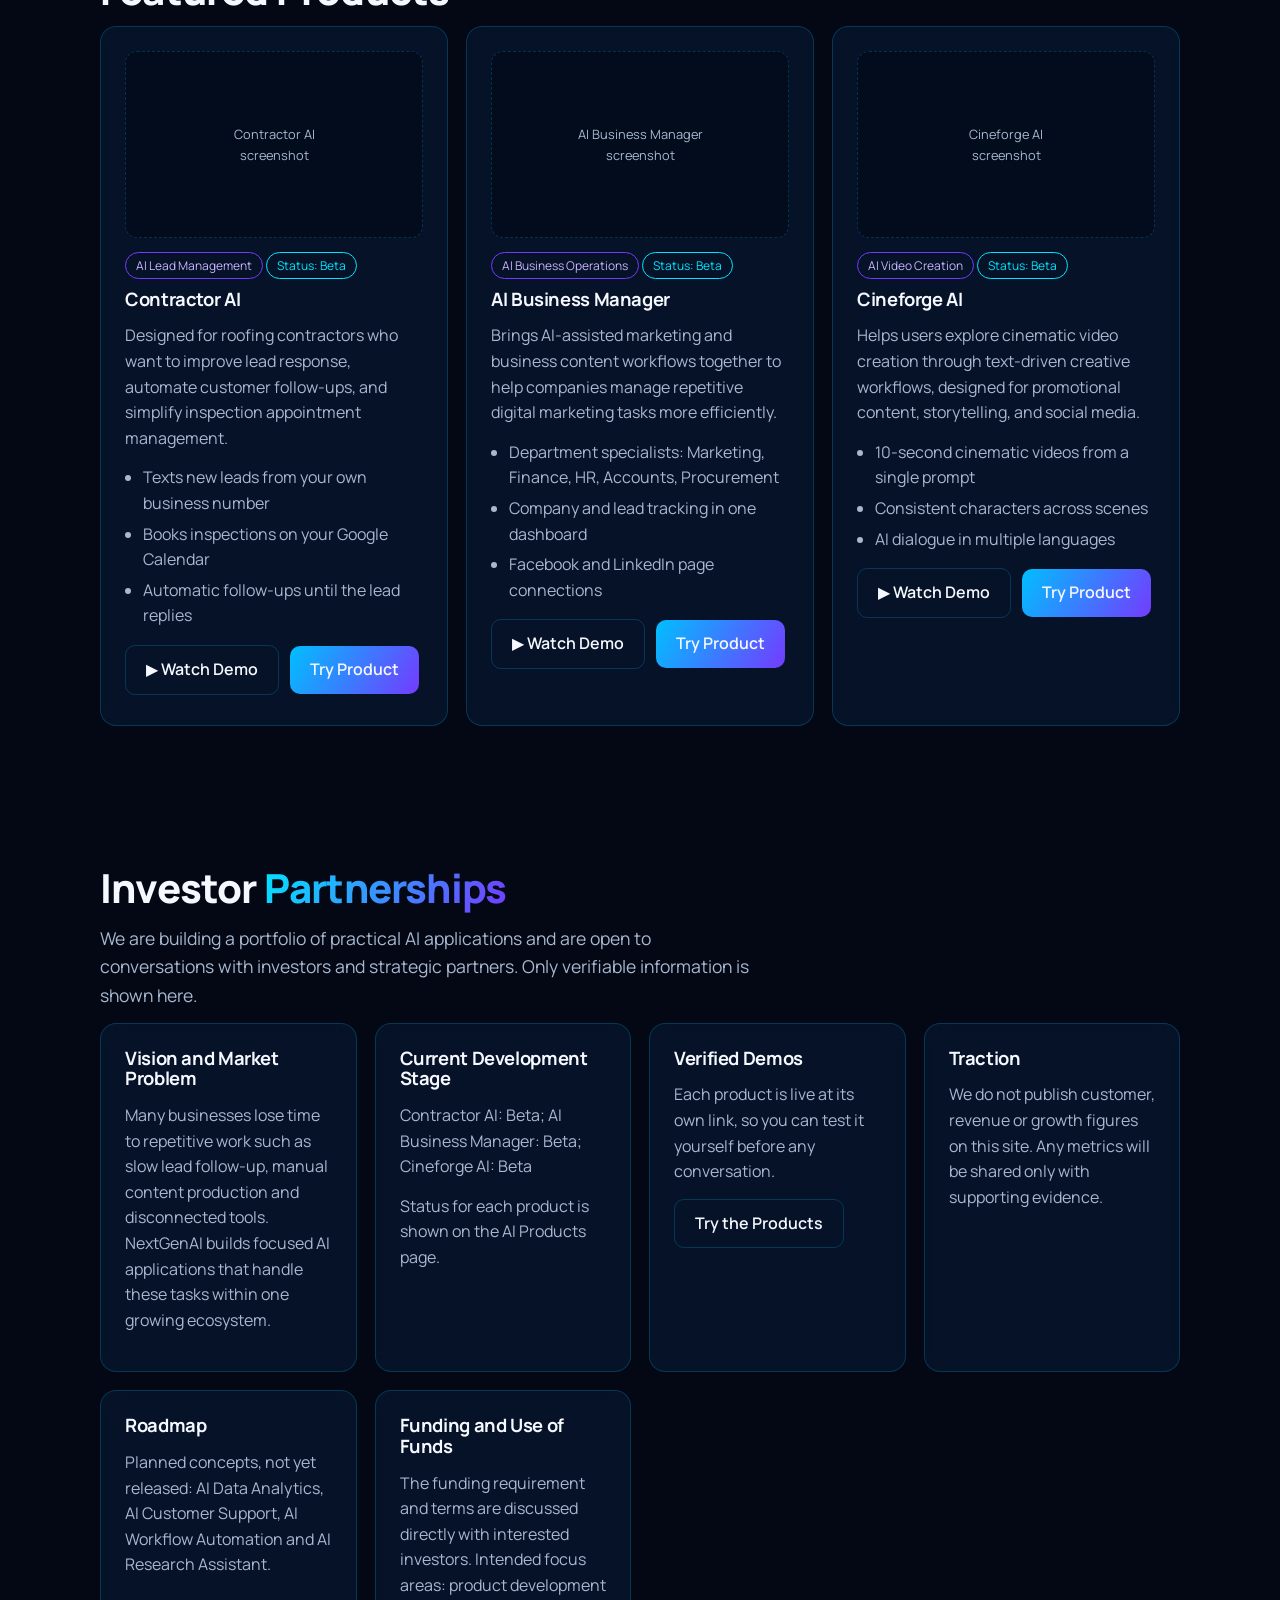
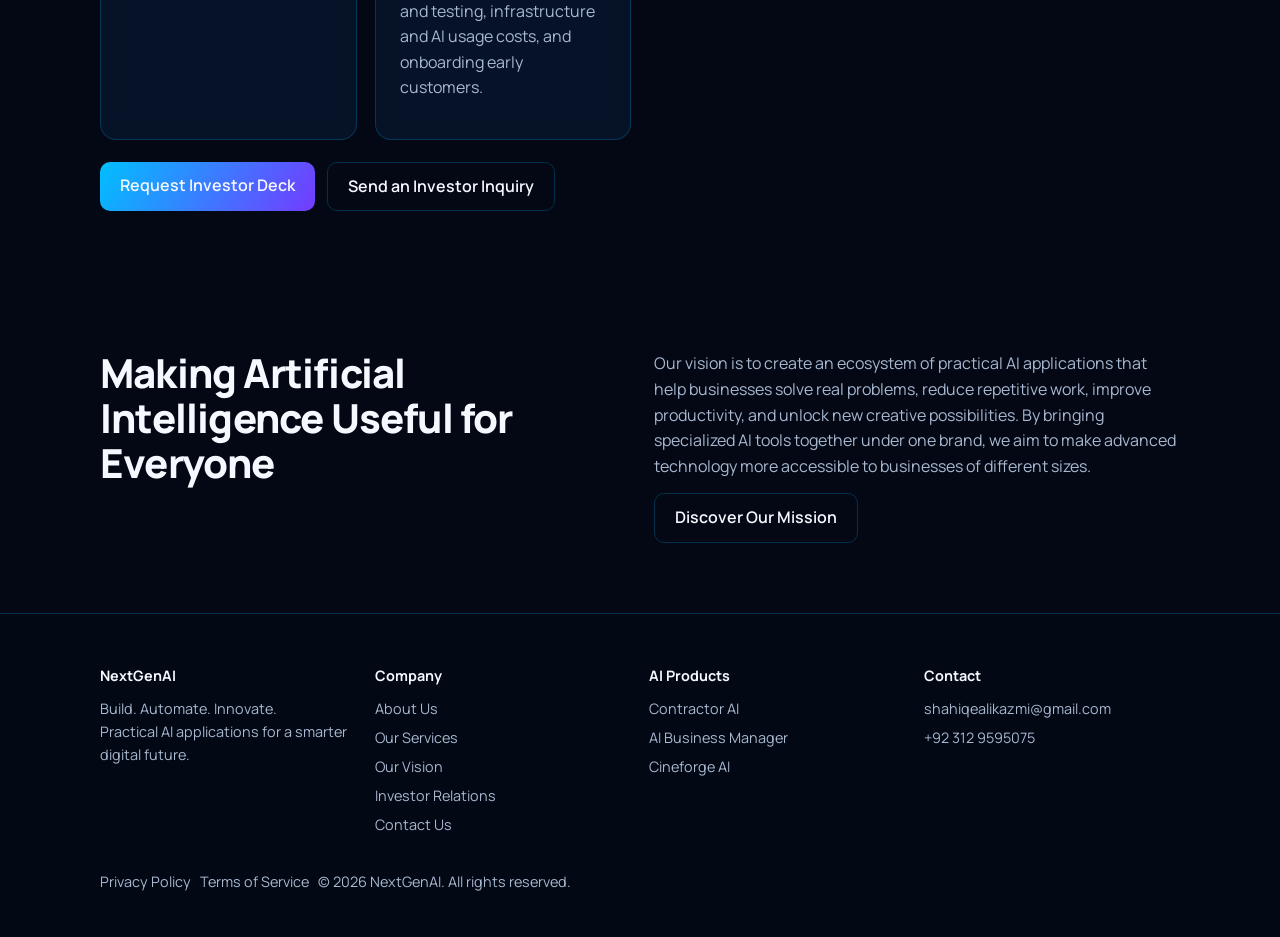
==== commit 782139f6: "Add files via upload" ====
--- a/index.html
+++ b/index.html
@@ -5,6 +5,6 @@
 <main><section><div class="w hero"><div><h1>Building <span class="g">Practical AI Products</span> for Real-World Businesses.</h1><p class="lead" style="color:var(--tx);font-weight:600">One Intelligent Platform. Limitless Possibilities.</p><p class="lead">Discover a smarter way to work with AI-powered business automation, intelligent lead management, and cinematic content creation. NextGenAI brings innovative AI applications together to help businesses work smarter, create faster, and grow globally.</p><div class="cta"><a class="btn p" href="/products">Explore Products</a><a class="btn" href="/#investors">Investor Partnerships</a></div></div><div class="dash" aria-hidden="true"><div class="dh"><i></i><i></i><i></i><b>NextGenAI Agents</b></div><div class="ag"><span class="dot"></span>Lead Agent<em>follow-up and scheduling</em></div><div class="ag"><span class="dot d2"></span>Content Agent<em>marketing and SEO</em></div><div class="ag"><span class="dot d3"></span>Video Agent<em>prompt to video</em></div><svg viewBox="0 0 300 80" class="gr"><path class="pl" d="M0 60C30 20 50 70 80 40S130 10 160 45 230 70 260 25L300 35"/><path class="pl p2" d="M0 70C40 55 70 65 110 50S190 60 220 38 280 48 300 30"/></svg><small>Illustrative visual, not live data</small></div></div></section>
 <section><div class="w"><div class="grid"><div class="card" style="display:flex;gap:12px;align-items:center;font-weight:600"><svg width="34" height="34" viewBox="0 0 34 34" fill="none" stroke="#00E5FF" stroke-width="2" aria-hidden="true"><circle cx="17" cy="17" r="6"/><path d="M17 3v8M17 23v8M3 17h8M23 17h8"/></svg>Artificial Intelligence</div><div class="card" style="display:flex;gap:12px;align-items:center;font-weight:600"><svg width="34" height="34" viewBox="0 0 34 34" fill="none" stroke="#00E5FF" stroke-width="2" aria-hidden="true"><circle cx="6" cy="9" r="3"/><circle cx="6" cy="25" r="3"/><circle cx="17" cy="17" r="3"/><circle cx="28" cy="17" r="3"/><path d="M9 9l5 7M9 25l5-7M20 17h5"/></svg>Machine Learning</div><div class="card" style="display:flex;gap:12px;align-items:center;font-weight:600"><svg width="34" height="34" viewBox="0 0 34 34" fill="none" stroke="#00E5FF" stroke-width="2" aria-hidden="true"><path d="M4 29V5M4 29h26"/><rect x="9" y="17" width="4" height="9"/><rect x="17" y="10" width="4" height="16"/><rect x="25" y="14" width="4" height="12"/></svg>Data Science</div><div class="card" style="display:flex;gap:12px;align-items:center;font-weight:600"><svg width="34" height="34" viewBox="0 0 34 34" fill="none" stroke="#00E5FF" stroke-width="2" aria-hidden="true"><path d="M4 26l8-9 6 5 12-15M24 7h6v6"/></svg>Predictive Analytics</div><div class="card" style="display:flex;gap:12px;align-items:center;font-weight:600"><svg width="34" height="34" viewBox="0 0 34 34" fill="none" stroke="#00E5FF" stroke-width="2" aria-hidden="true"><circle cx="17" cy="17" r="5"/><path d="M17 3v5M17 26v5M3 17h5M26 17h5"/></svg>Intelligent Automation</div><div class="card" style="display:flex;gap:12px;align-items:center;font-weight:600"><svg width="34" height="34" viewBox="0 0 34 34" fill="none" stroke="#00E5FF" stroke-width="2" aria-hidden="true"><rect x="4" y="8" width="26" height="18" rx="3"/><path d="M14 13l7 4-7 4z"/></svg>AI-Powered Content Creation</div></div></div></section>
 <section><div class="w"><div class="grid"><div class="card"><h3>AI Products</h3><p>A growing portfolio of specialized AI applications.</p></div><div class="card"><h3>Business Automation</h3><p>Intelligent tools designed to simplify workflows.</p></div><div class="card"><h3>Creative AI</h3><p>Tools for generating cinematic and marketing content.</p></div><div class="card"><h3>Global Vision</h3><p>Building accessible AI solutions for businesses worldwide.</p></div></div></div></section>
-<section><div class="w"><h2>Featured Products</h2><div class="grid"><div class="card"><div class="shot"><span>Contractor AI<br>screenshot</span><img src="/shots/contractor-ai.jpg" alt="Contractor AI product screenshot" loading="lazy" onerror="this.remove()"></div><span class="tag">AI Lead Management</span> <span class="tag" style="border-color:var(--cyan);color:var(--cyan)">Status: Beta</span><h3>Contractor AI</h3><p>Designed for roofing contractors who want to improve lead response, automate customer follow-ups, and simplify inspection appointment management.</p><ul><li>Lead follow-up workflows</li><li>AI-assisted SMS communication</li><li>Inspection scheduling</li></ul><button class="btn" type="button" data-yt="tNHEoTeff9o" data-v=1>&#9654; Watch Demo</button> <a class="btn p" href="https://contractorai-nine.vercel.app/" target="_blank" rel="noopener">Try Product</a></div><div class="card"><div class="shot"><span>AI Business Manager<br>screenshot</span><img src="/shots/business-manager.jpg" alt="AI Business Manager product screenshot" loading="lazy" onerror="this.remove()"></div><span class="tag">AI Business Operations</span> <span class="tag" style="border-color:var(--cyan);color:var(--cyan)">Status: Beta</span><h3>AI Business Manager</h3><p>Brings AI-assisted marketing and business content workflows together to help companies manage repetitive digital marketing tasks more efficiently.</p><ul><li>AI-generated marketing content</li><li>SEO and blog writing assistance</li><li>Email content generation</li></ul><button class="btn" type="button" data-yt="Bd-15ptoWt8">&#9654; Watch Demo</button> <a class="btn p" href="https://ai-business-manager-alpha.vercel.app/login" target="_blank" rel="noopener">Try Product</a></div><div class="card"><div class="shot"><span>Cineforge AI<br>screenshot</span><img src="/shots/cineforge-ai.jpg" alt="Cineforge AI product screenshot" loading="lazy" onerror="this.remove()"></div><span class="tag">AI Video Creation</span> <span class="tag" style="border-color:var(--cyan);color:var(--cyan)">Status: Beta</span><h3>Cineforge AI</h3><p>Helps users explore cinematic video creation through text-driven creative workflows, designed for promotional content, storytelling, and social media.</p><ul><li>Prompt-based video creation</li><li>Cinematic content workflows</li><li>Social media video concepts</li></ul><button class="btn" type="button" data-yt="-tIBgOhHvDQ">&#9654; Watch Demo</button> <a class="btn p" href="https://cineforge-ai-zeta.vercel.app/" target="_blank" rel="noopener">Try Product</a></div></div></div></section>
+<section><div class="w"><h2>Featured Products</h2><div class="grid"><div class="card"><div class="shot"><span>Contractor AI<br>screenshot</span><img src="/contractor-ai.jpg" alt="Contractor AI product screenshot" loading="lazy" onerror="this.remove()"></div><span class="tag">AI Lead Management</span> <span class="tag" style="border-color:var(--cyan);color:var(--cyan)">Status: Beta</span><h3>Contractor AI</h3><p>Designed for roofing contractors who want to improve lead response, automate customer follow-ups, and simplify inspection appointment management.</p><ul><li>Texts new leads from your own business number</li><li>Books inspections on your Google Calendar</li><li>Automatic follow-ups until the lead replies</li></ul><button class="btn" type="button" data-yt="tNHEoTeff9o" data-v=1>&#9654; Watch Demo</button> <a class="btn p" href="https://contractorai-nine.vercel.app/" target="_blank" rel="noopener">Try Product</a></div><div class="card"><div class="shot"><span>AI Business Manager<br>screenshot</span><img src="/business-manager.jpg" alt="AI Business Manager product screenshot" loading="lazy" onerror="this.remove()"></div><span class="tag">AI Business Operations</span> <span class="tag" style="border-color:var(--cyan);color:var(--cyan)">Status: Beta</span><h3>AI Business Manager</h3><p>Brings AI-assisted marketing and business content workflows together to help companies manage repetitive digital marketing tasks more efficiently.</p><ul><li>Department specialists: Marketing, Finance, HR, Accounts, Procurement</li><li>Company and lead tracking in one dashboard</li><li>Facebook and LinkedIn page connections</li></ul><button class="btn" type="button" data-yt="Bd-15ptoWt8">&#9654; Watch Demo</button> <a class="btn p" href="https://ai-business-manager-alpha.vercel.app/login" target="_blank" rel="noopener">Try Product</a></div><div class="card"><div class="shot"><span>Cineforge AI<br>screenshot</span><img src="/cineforge-ai.jpg" alt="Cineforge AI product screenshot" loading="lazy" onerror="this.remove()"></div><span class="tag">AI Video Creation</span> <span class="tag" style="border-color:var(--cyan);color:var(--cyan)">Status: Beta</span><h3>Cineforge AI</h3><p>Helps users explore cinematic video creation through text-driven creative workflows, designed for promotional content, storytelling, and social media.</p><ul><li>10-second cinematic videos from a single prompt</li><li>Consistent characters across scenes</li><li>AI dialogue in multiple languages</li></ul><button class="btn" type="button" data-yt="-tIBgOhHvDQ">&#9654; Watch Demo</button> <a class="btn p" href="https://cineforge-ai-zeta.vercel.app/" target="_blank" rel="noopener">Try Product</a></div></div></div></section>
 <section id="investors"><div class="w"><h2>Investor <span class="g">Partnerships</span></h2><p class="lead">We are building a portfolio of practical AI applications and are open to conversations with investors and strategic partners. Only verifiable information is shown here.</p><div class="grid"><div class="card"><h3>Vision and Market Problem</h3><p>Many businesses lose time to repetitive work such as slow lead follow-up, manual content production and disconnected tools. NextGenAI builds focused AI applications that handle these tasks within one growing ecosystem.</p></div><div class="card"><h3>Current Development Stage</h3><p>Contractor AI: Beta; AI Business Manager: Beta; Cineforge AI: Beta</p><p>Status for each product is shown on the AI Products page.</p></div><div class="card"><h3>Verified Demos</h3><p>Each product is live at its own link, so you can test it yourself before any conversation.</p><a class="btn" href="/products">Try the Products</a></div><div class="card"><h3>Traction</h3><p>We do not publish customer, revenue or growth figures on this site. Any metrics will be shared only with supporting evidence.</p></div><div class="card"><h3>Roadmap</h3><p>Planned concepts, not yet released: AI Data Analytics, AI Customer Support, AI Workflow Automation and AI Research Assistant.</p></div><div class="card"><h3>Funding and Use of Funds</h3><p>The funding requirement and terms are discussed directly with interested investors. Intended focus areas: product development and testing, infrastructure and AI usage costs, and onboarding early customers.</p></div></div><div class="cta"><a class="btn p" href="mailto:shahiqealikazmi@gmail.com?subject=Investor%20Deck%20Request&body=Hello%2C%20please%20send%20the%20NextGenAI%20investor%20deck.">Request Investor Deck</a><a class="btn" href="/contact#invest">Send an Investor Inquiry</a></div></div></section><section><div class="w two"><h2>Making Artificial Intelligence Useful for Everyone</h2><div><p>Our vision is to create an ecosystem of practical AI applications that help businesses solve real problems, reduce repetitive work, improve productivity, and unlock new creative possibilities. By bringing specialized AI tools together under one brand, we aim to make advanced technology more accessible to businesses of different sizes.</p><a class="btn" href="/about">Discover Our Mission</a></div></div></section></main><footer><div class="w"><div class="grid"><div><h4>NextGenAI</h4><p>Build. Automate. Innovate.<br>Practical AI applications for a smarter digital future.</p></div><div><h4>Company</h4><a href="/about">About Us</a><a href="/services">Our Services</a><a href="/about#vision">Our Vision</a><a href="/contact#invest">Investor Relations</a><a href="/contact">Contact Us</a></div><div><h4>AI Products</h4><a href="https://contractorai-nine.vercel.app/" target="_blank" rel="noopener">Contractor AI</a><a href="https://ai-business-manager-alpha.vercel.app/login" target="_blank" rel="noopener">AI Business Manager</a><a href="https://cineforge-ai-zeta.vercel.app/" target="_blank" rel="noopener">Cineforge AI</a></div><div><h4>Contact</h4><a href="mailto:shahiqealikazmi@gmail.com">shahiqealikazmi@gmail.com</a><a href="tel:+923129595075">+92 312 9595075</a></div></div>
 <p style="margin-top:28px"><a href="/privacy" style="display:inline">Privacy Policy</a> &nbsp; <a href="/terms" style="display:inline">Terms of Service</a> &nbsp; © <span id="yr"></span> NextGenAI. All rights reserved.</p></div></footer><div id="vm" hidden role="dialog" aria-modal="true" aria-label="Product demo video"><div class="vb"><button type="button" id="vx" aria-label="Close video">&times;</button><div id="vf"></div></div></div><script src="/app.js"></script></body></html>
--- a/style.css
+++ b/style.css
@@ -40,3 +40,4 @@
 .hero h1{font-size:clamp(1.9rem,4.2vw,3.2rem)}
 #vm{position:fixed;inset:0;z-index:100;background:rgba(3,8,20,.88);display:grid;place-items:center;padding:16px}#vm[hidden]{display:none}.vb{position:relative;width:min(900px,100%)}#vf{aspect-ratio:16/9;width:100%;background:#000;border-radius:12px;overflow:hidden;border:1px solid var(--bd)}#vf iframe{width:100%;height:100%;border:0}#vx{position:absolute;right:0;top:-44px;background:none;border:1px solid var(--bd);color:var(--tx);border-radius:8px;width:38px;height:38px;font-size:1.4rem;cursor:pointer}[data-yt]{margin-right:8px;margin-bottom:6px}
 #vm.v .vb{width:min(360px,100%,calc(78vh*9/16))}#vm.v #vf{aspect-ratio:9/16}
+.shot img{object-position:top}
